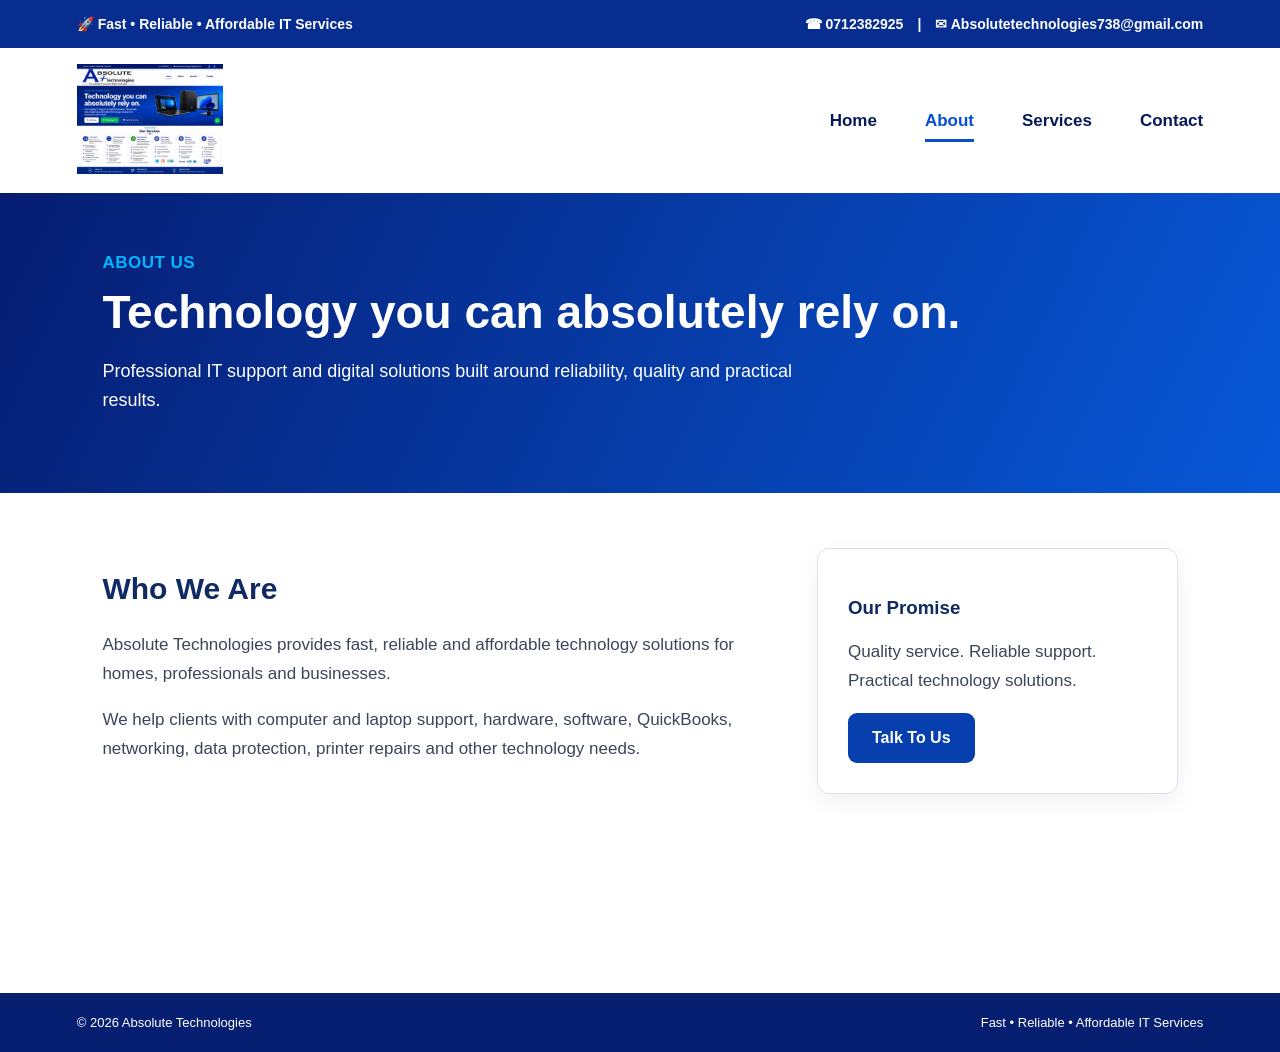
==== about.html @ 763e3a46 "Add files via upload" ====
<!DOCTYPE html>
<html lang="en"><head><meta charset="UTF-8"><meta name="viewport" content="width=device-width, initial-scale=1.0">
<title>About | Absolute Technologies</title><link rel="stylesheet" href="style.css"></head>
<body>
<div class="topbar"><div>🚀 Fast • Reliable • Affordable IT Services</div><div class="top-contact"><a href="tel:0712382925">☎ 0712382925</a><span>|</span><a href="mailto:Absolutetechnologies738@gmail.com">✉ Absolutetechnologies738@gmail.com</a></div></div>
<header class="header"><a class="brand" href="index.html"><img src="reference.png" alt="Absolute Technologies logo"></a><nav><a href="index.html">Home</a><a class="active" href="about.html">About</a><a href="services.html">Services</a><a href="contact.html">Contact</a></nav></header>
<section class="page-hero"><p class="section-kicker">ABOUT US</p><h1>Technology you can absolutely rely on.</h1><p>Professional IT support and digital solutions built around reliability, quality and practical results.</p></section>
<main class="content"><section class="two-col"><div><h2>Who We Are</h2><p>Absolute Technologies provides fast, reliable and affordable technology solutions for homes, professionals and businesses.</p><p>We help clients with computer and laptop support, hardware, software, QuickBooks, networking, data protection, printer repairs and other technology needs.</p></div><div class="info-box"><h3>Our Promise</h3><p>Quality service. Reliable support. Practical technology solutions.</p><a class="btn btn-blue" href="contact.html">Talk To Us</a></div></section></main>
<footer><span>© 2026 Absolute Technologies</span><span>Fast • Reliable • Affordable IT Services</span></footer>
</body></html>
---- style.css ----
*{box-sizing:border-box}html{scroll-behavior:smooth}body{margin:0;font-family:Arial,Helvetica,sans-serif;color:#102a63;background:#fff}.topbar{min-height:48px;background:#082d91;color:#fff;display:flex;align-items:center;justify-content:space-between;padding:0 6%;font-weight:700;font-size:14px}.top-contact{display:flex;align-items:center;gap:14px}.topbar a{color:#fff;text-decoration:none}.header{height:145px;display:flex;align-items:center;justify-content:space-between;padding:0 6%;background:#fff}.brand{display:block;width:390px}.brand img{width:100%;max-height:110px;object-fit:contain;object-position:left center}.header nav{display:flex;gap:48px;align-items:center}.header nav a{color:#071b59;text-decoration:none;font-weight:700;font-size:17px;padding:15px 0;position:relative}.header nav a.active{color:#064ed4}.header nav a.active:after{content:"";position:absolute;height:3px;background:#064ed4;left:0;right:0;bottom:4px}.hero{min-height:390px;padding:55px 6%;background:linear-gradient(115deg,#061d72,#073db9 58%,#0666ed);color:#fff;display:flex;align-items:center;justify-content:space-between;gap:35px;overflow:hidden}.hero-content{max-width:600px}.eyebrow,.section-kicker{font-size:17px;letter-spacing:.5px;font-weight:800;color:#00b8ff;margin:0 0 12px}.hero h1{font-size:52px;line-height:1.03;margin:0 0 20px;letter-spacing:-1.5px}.hero-text{font-size:18px;line-height:1.5;max-width:590px}.buttons{display:flex;gap:14px;flex-wrap:wrap;margin-top:25px}.btn{display:inline-flex;align-items:center;justify-content:center;text-decoration:none;border-radius:9px;padding:14px 22px;font-weight:800;border:2px solid transparent}.btn-light{background:#fff;color:#073b98}.btn-whatsapp{background:#08c968;color:#fff}.btn-outline{border-color:#fff;color:#fff;background:transparent}.btn-blue{background:#073fae;color:#fff}.products{display:flex;gap:12px;align-items:center;min-width:48%;justify-content:flex-end}.product-card{width:31%;min-width:140px;height:245px;border:2px solid rgba(255,255,255,.75);border-radius:13px;background:rgba(255,255,255,.1);display:flex;align-items:center;justify-content:center;overflow:hidden}.product-card img{width:100%;height:100%;object-fit:contain;padding:10px}.services-preview{padding:35px 5% 42px;text-align:center}.services-preview h2{font-size:32px;margin:4px 0}.underline{height:3px;width:62px;background:#1355bd;margin:10px auto 28px}.service-grid{display:grid;grid-template-columns:repeat(6,1fr);gap:16px;text-align:left}.service-card{border:1px solid #dce2ef;border-radius:8px;padding:18px 15px;min-height:285px}.service-card h3{font-size:15px;margin:0 0 8px;color:#0a3b9d}.service-card p{font-size:12px;line-height:1.35;color:#333;min-height:44px}.service-card ul{padding-left:17px;margin:10px 0 0}.service-card li{font-size:12px;line-height:1.55;margin:3px 0}.icon{width:43px;height:43px;border-radius:50%;background:#0c48bd;color:#fff;display:flex;align-items:center;justify-content:center;font-weight:900;margin-bottom:12px}.icon.green{background:#19a943;font-size:11px}.values{background:#06349a;color:#fff;padding:22px 8%;display:grid;grid-template-columns:repeat(3,1fr);gap:30px}.values div{display:flex;flex-direction:column;gap:5px}.values b{font-size:17px}.values span{font-size:12px}.page-hero{padding:60px 8%;background:linear-gradient(115deg,#061d72,#0757d7);color:#fff}.page-hero h1{font-size:46px;margin:5px 0 12px}.page-hero p:not(.section-kicker){font-size:18px;max-width:700px;line-height:1.6}.content{padding:55px 8%;min-height:500px}.two-col,.contact-grid{display:grid;grid-template-columns:1.3fr .7fr;gap:45px}.content h2{font-size:30px}.content p{font-size:17px;line-height:1.7;color:#3b4659}.info-box,.contact-card{border:1px solid #dce2ef;border-radius:12px;padding:30px;box-shadow:0 8px 25px rgba(0,0,0,.06)}.detail-grid{display:grid;grid-template-columns:repeat(3,1fr);gap:22px}.detail-grid article{padding:25px;border:1px solid #dce2ef;border-radius:10px}.detail-grid h2{font-size:22px;color:#073fae;margin-top:0}.center{text-align:center;margin-top:35px}.big{width:100%;margin-top:12px}.contact-card a{color:#0649bd;font-weight:700}footer{padding:22px 6%;background:#071f70;color:#fff;display:flex;justify-content:space-between;font-size:13px}@media(max-width:1000px){.hero{flex-direction:column;text-align:center}.hero-content{max-width:760px}.buttons{justify-content:center}.products{width:100%;justify-content:center}.service-grid{grid-template-columns:repeat(3,1fr)}.header{height:auto;padding:18px 5%;gap:20px}.brand{width:300px}.header nav{gap:20px}.two-col,.contact-grid{grid-template-columns:1fr}}@media(max-width:650px){.topbar{padding:10px 5%;flex-direction:column;gap:6px;text-align:center}.top-contact{flex-wrap:wrap;justify-content:center;font-size:11px}.header{flex-direction:column}.brand{width:270px}.header nav{width:100%;justify-content:space-between;gap:10px}.header nav a{font-size:14px}.hero{padding:42px 5%}.hero h1{font-size:38px}.products{gap:6px}.product-card{height:155px;min-width:0}.service-grid,.detail-grid{grid-template-columns:1fr}.values{grid-template-columns:1fr}.page-hero h1{font-size:35px}footer{flex-direction:column;gap:8px;text-align:center}}
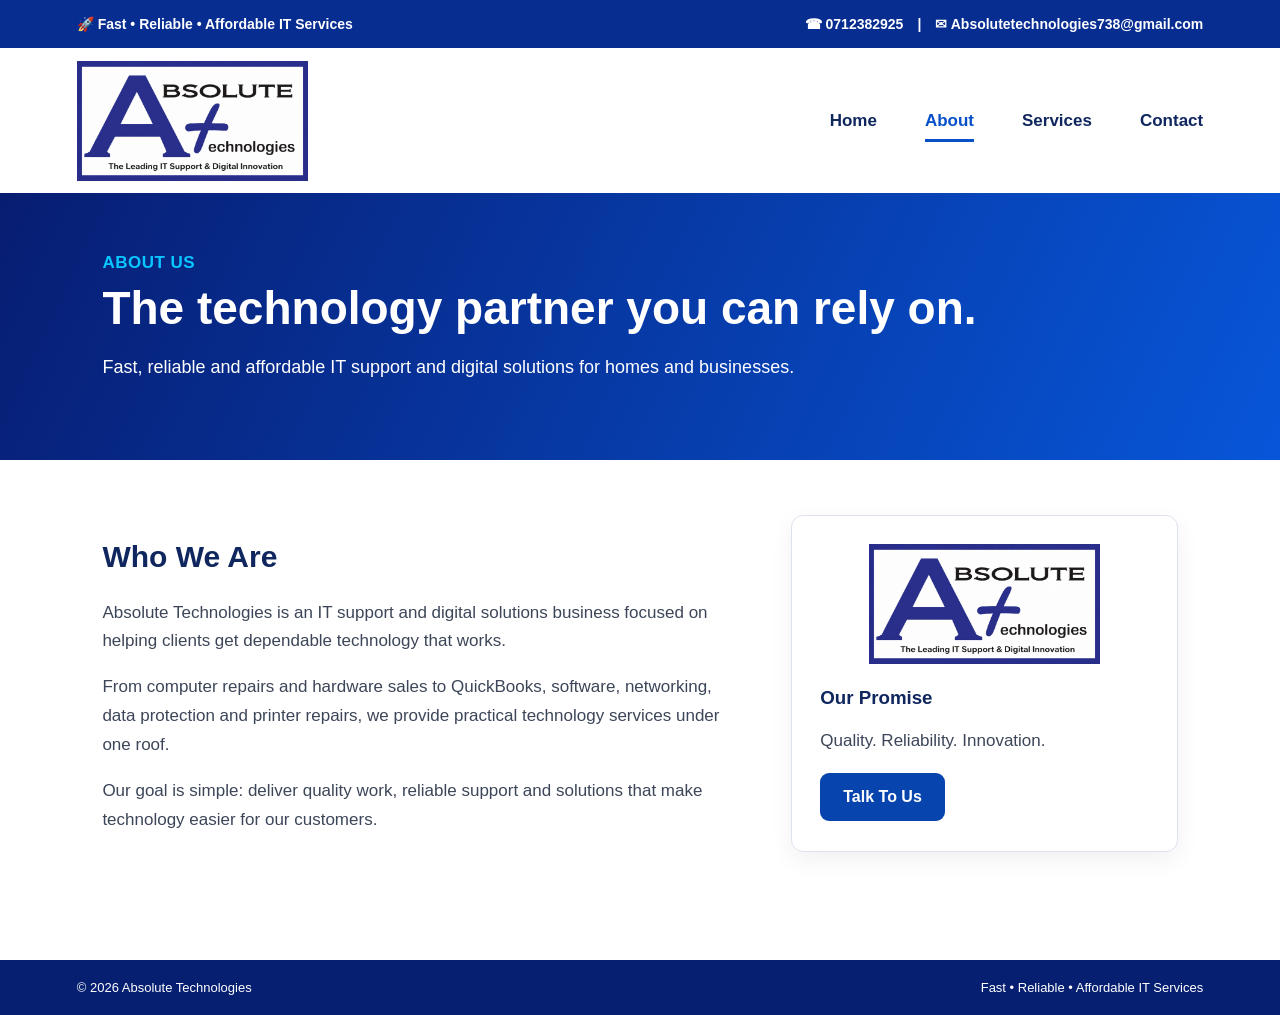
==== commit 23e823d2: "Add files via upload" ====
--- a/about.html
+++ b/about.html
@@ -1,10 +1,10 @@
 <!DOCTYPE html>
-<html lang="en"><head><meta charset="UTF-8"><meta name="viewport" content="width=device-width, initial-scale=1.0">
-<title>About | Absolute Technologies</title><link rel="stylesheet" href="style.css"></head>
+<html lang="en"><head><meta charset="UTF-8"><meta name="viewport" content="width=device-width, initial-scale=1.0"><title>About | Absolute Technologies</title><link rel="stylesheet" href="style.css"></head>
 <body>
-<div class="topbar"><div>🚀 Fast • Reliable • Affordable IT Services</div><div class="top-contact"><a href="tel:0712382925">☎ 0712382925</a><span>|</span><a href="mailto:Absolutetechnologies738@gmail.com">✉ Absolutetechnologies738@gmail.com</a></div></div>
-<header class="header"><a class="brand" href="index.html"><img src="reference.png" alt="Absolute Technologies logo"></a><nav><a href="index.html">Home</a><a class="active" href="about.html">About</a><a href="services.html">Services</a><a href="contact.html">Contact</a></nav></header>
-<section class="page-hero"><p class="section-kicker">ABOUT US</p><h1>Technology you can absolutely rely on.</h1><p>Professional IT support and digital solutions built around reliability, quality and practical results.</p></section>
-<main class="content"><section class="two-col"><div><h2>Who We Are</h2><p>Absolute Technologies provides fast, reliable and affordable technology solutions for homes, professionals and businesses.</p><p>We help clients with computer and laptop support, hardware, software, QuickBooks, networking, data protection, printer repairs and other technology needs.</p></div><div class="info-box"><h3>Our Promise</h3><p>Quality service. Reliable support. Practical technology solutions.</p><a class="btn btn-blue" href="contact.html">Talk To Us</a></div></section></main>
-<footer><span>© 2026 Absolute Technologies</span><span>Fast • Reliable • Affordable IT Services</span></footer>
+<div class="topbar"><div>🚀 Fast • Reliable • Affordable IT Services</div><div class="toplinks"><a href="tel:0712382925">☎ 0712382925</a><span>|</span><a href="mailto:Absolutetechnologies738@gmail.com">✉ Absolutetechnologies738@gmail.com</a></div></div>
+<header class="header"><a href="index.html" class="logo-link"><img src="assets/logo.png" alt="Absolute Technologies"></a><nav><a href="index.html">Home</a><a class="active" href="about.html">About</a><a href="services.html">Services</a><a href="contact.html">Contact</a></nav></header>
+<section class="page-title"><div class="kicker">ABOUT US</div><h1>The technology partner you can rely on.</h1><p>Fast, reliable and affordable IT support and digital solutions for homes and businesses.</p></section>
+<main class="inner">
+<section class="about-grid"><div><h2>Who We Are</h2><p>Absolute Technologies is an IT support and digital solutions business focused on helping clients get dependable technology that works.</p><p>From computer repairs and hardware sales to QuickBooks, software, networking, data protection and printer repairs, we provide practical technology services under one roof.</p><p>Our goal is simple: deliver quality work, reliable support and solutions that make technology easier for our customers.</p></div><div class="promise"><img src="assets/logo.png" alt="Absolute Technologies logo"><h3>Our Promise</h3><p>Quality. Reliability. Innovation.</p><a class="button blue" href="contact.html">Talk To Us</a></div></section>
+</main><footer><span>© 2026 Absolute Technologies</span><span>Fast • Reliable • Affordable IT Services</span></footer>
 </body></html>
--- a/style.css
+++ b/style.css
@@ -1 +1 @@
-*{box-sizing:border-box}html{scroll-behavior:smooth}body{margin:0;font-family:Arial,Helvetica,sans-serif;color:#102a63;background:#fff}.topbar{min-height:48px;background:#082d91;color:#fff;display:flex;align-items:center;justify-content:space-between;padding:0 6%;font-weight:700;font-size:14px}.top-contact{display:flex;align-items:center;gap:14px}.topbar a{color:#fff;text-decoration:none}.header{height:145px;display:flex;align-items:center;justify-content:space-between;padding:0 6%;background:#fff}.brand{display:block;width:390px}.brand img{width:100%;max-height:110px;object-fit:contain;object-position:left center}.header nav{display:flex;gap:48px;align-items:center}.header nav a{color:#071b59;text-decoration:none;font-weight:700;font-size:17px;padding:15px 0;position:relative}.header nav a.active{color:#064ed4}.header nav a.active:after{content:"";position:absolute;height:3px;background:#064ed4;left:0;right:0;bottom:4px}.hero{min-height:390px;padding:55px 6%;background:linear-gradient(115deg,#061d72,#073db9 58%,#0666ed);color:#fff;display:flex;align-items:center;justify-content:space-between;gap:35px;overflow:hidden}.hero-content{max-width:600px}.eyebrow,.section-kicker{font-size:17px;letter-spacing:.5px;font-weight:800;color:#00b8ff;margin:0 0 12px}.hero h1{font-size:52px;line-height:1.03;margin:0 0 20px;letter-spacing:-1.5px}.hero-text{font-size:18px;line-height:1.5;max-width:590px}.buttons{display:flex;gap:14px;flex-wrap:wrap;margin-top:25px}.btn{display:inline-flex;align-items:center;justify-content:center;text-decoration:none;border-radius:9px;padding:14px 22px;font-weight:800;border:2px solid transparent}.btn-light{background:#fff;color:#073b98}.btn-whatsapp{background:#08c968;color:#fff}.btn-outline{border-color:#fff;color:#fff;background:transparent}.btn-blue{background:#073fae;color:#fff}.products{display:flex;gap:12px;align-items:center;min-width:48%;justify-content:flex-end}.product-card{width:31%;min-width:140px;height:245px;border:2px solid rgba(255,255,255,.75);border-radius:13px;background:rgba(255,255,255,.1);display:flex;align-items:center;justify-content:center;overflow:hidden}.product-card img{width:100%;height:100%;object-fit:contain;padding:10px}.services-preview{padding:35px 5% 42px;text-align:center}.services-preview h2{font-size:32px;margin:4px 0}.underline{height:3px;width:62px;background:#1355bd;margin:10px auto 28px}.service-grid{display:grid;grid-template-columns:repeat(6,1fr);gap:16px;text-align:left}.service-card{border:1px solid #dce2ef;border-radius:8px;padding:18px 15px;min-height:285px}.service-card h3{font-size:15px;margin:0 0 8px;color:#0a3b9d}.service-card p{font-size:12px;line-height:1.35;color:#333;min-height:44px}.service-card ul{padding-left:17px;margin:10px 0 0}.service-card li{font-size:12px;line-height:1.55;margin:3px 0}.icon{width:43px;height:43px;border-radius:50%;background:#0c48bd;color:#fff;display:flex;align-items:center;justify-content:center;font-weight:900;margin-bottom:12px}.icon.green{background:#19a943;font-size:11px}.values{background:#06349a;color:#fff;padding:22px 8%;display:grid;grid-template-columns:repeat(3,1fr);gap:30px}.values div{display:flex;flex-direction:column;gap:5px}.values b{font-size:17px}.values span{font-size:12px}.page-hero{padding:60px 8%;background:linear-gradient(115deg,#061d72,#0757d7);color:#fff}.page-hero h1{font-size:46px;margin:5px 0 12px}.page-hero p:not(.section-kicker){font-size:18px;max-width:700px;line-height:1.6}.content{padding:55px 8%;min-height:500px}.two-col,.contact-grid{display:grid;grid-template-columns:1.3fr .7fr;gap:45px}.content h2{font-size:30px}.content p{font-size:17px;line-height:1.7;color:#3b4659}.info-box,.contact-card{border:1px solid #dce2ef;border-radius:12px;padding:30px;box-shadow:0 8px 25px rgba(0,0,0,.06)}.detail-grid{display:grid;grid-template-columns:repeat(3,1fr);gap:22px}.detail-grid article{padding:25px;border:1px solid #dce2ef;border-radius:10px}.detail-grid h2{font-size:22px;color:#073fae;margin-top:0}.center{text-align:center;margin-top:35px}.big{width:100%;margin-top:12px}.contact-card a{color:#0649bd;font-weight:700}footer{padding:22px 6%;background:#071f70;color:#fff;display:flex;justify-content:space-between;font-size:13px}@media(max-width:1000px){.hero{flex-direction:column;text-align:center}.hero-content{max-width:760px}.buttons{justify-content:center}.products{width:100%;justify-content:center}.service-grid{grid-template-columns:repeat(3,1fr)}.header{height:auto;padding:18px 5%;gap:20px}.brand{width:300px}.header nav{gap:20px}.two-col,.contact-grid{grid-template-columns:1fr}}@media(max-width:650px){.topbar{padding:10px 5%;flex-direction:column;gap:6px;text-align:center}.top-contact{flex-wrap:wrap;justify-content:center;font-size:11px}.header{flex-direction:column}.brand{width:270px}.header nav{width:100%;justify-content:space-between;gap:10px}.header nav a{font-size:14px}.hero{padding:42px 5%}.hero h1{font-size:38px}.products{gap:6px}.product-card{height:155px;min-width:0}.service-grid,.detail-grid{grid-template-columns:1fr}.values{grid-template-columns:1fr}.page-hero h1{font-size:35px}footer{flex-direction:column;gap:8px;text-align:center}}+*{box-sizing:border-box}html{scroll-behavior:smooth}body{margin:0;font-family:Arial,Helvetica,sans-serif;color:#10265f;background:#fff}.topbar{min-height:48px;padding:0 6%;background:#082d91;color:#fff;display:flex;align-items:center;justify-content:space-between;font-size:14px;font-weight:700}.toplinks{display:flex;gap:14px;align-items:center}.topbar a{color:#fff;text-decoration:none}.header{height:145px;padding:12px 6%;display:flex;align-items:center;justify-content:space-between;background:#fff}.logo-link{display:block;width:390px;height:120px}.logo-link img{width:100%;height:100%;object-fit:contain;object-position:left center}.header nav{display:flex;gap:48px}.header nav a{color:#10265f;text-decoration:none;font-weight:700;font-size:17px;padding:15px 0;position:relative}.header nav a.active{color:#0750c9}.header nav a.active:after{content:"";position:absolute;left:0;right:0;bottom:4px;height:3px;background:#0750c9}.hero{min-height:405px;padding:48px 6%;display:flex;align-items:center;gap:30px;background:linear-gradient(115deg,#071d72,#0756d9 70%,#0871ef);color:#fff;overflow:hidden}.hero-copy{width:46%;max-width:620px}.eyebrow,.kicker{color:#08c6ff;font-weight:800;letter-spacing:.5px;font-size:17px}.hero h1{font-size:54px;line-height:1.02;margin:10px 0 18px;letter-spacing:-1px}.hero p{font-size:18px;line-height:1.5;margin:0}.actions{display:flex;gap:12px;flex-wrap:wrap;margin-top:25px}.button{display:inline-flex;align-items:center;justify-content:center;padding:13px 21px;border-radius:9px;text-decoration:none;font-weight:800;border:2px solid transparent}.white{background:#fff;color:#083c9e}.green{background:#08c967;color:#fff}.outline{border-color:#fff;color:#fff}.blue{background:#0744ad;color:#fff}.dark{background:#071d70;color:#fff}.hero-image{width:54%;display:flex;justify-content:center}.hero-image img{width:100%;max-width:720px;height:290px;object-fit:contain;filter:drop-shadow(0 12px 18px rgba(0,0,0,.22))}.offer{text-align:center;padding:38px 5% 45px}.offer h2{font-size:34px;margin:5px}.line{width:62px;height:3px;background:#0b4fbd;margin:10px auto 28px}.cards{display:grid;grid-template-columns:repeat(6,1fr);gap:14px;text-align:left}.cards article{border:1px solid #dce2ee;border-radius:9px;padding:17px 14px;min-height:300px}.circle{width:44px;height:44px;border-radius:50%;background:#0b4cb9;color:#fff;display:flex;align-items:center;justify-content:center;font-weight:900;margin-bottom:11px}.green-circle{background:#1b9f42;font-size:11px}.cards h3{font-size:15px;margin:0 0 8px;color:#093c9e}.cards p{font-size:12px;color:#444;line-height:1.4;min-height:45px}.cards ul{padding-left:16px;margin:8px 0 12px}.cards li{font-size:12px;line-height:1.55}.cards a{font-size:12px;color:#0750c9;font-weight:800;text-decoration:none}.values{background:#07379d;color:#fff;padding:22px 8%;display:grid;grid-template-columns:repeat(3,1fr);gap:35px}.values div{display:flex;flex-direction:column;gap:5px}.values strong{font-size:17px}.values span{font-size:12px}footer{padding:20px 6%;background:#061f70;color:#fff;display:flex;justify-content:space-between;font-size:13px}.page-title{padding:60px 8%;background:linear-gradient(115deg,#071d72,#0756d9);color:#fff}.page-title h1{font-size:46px;margin:8px 0 12px}.page-title p{font-size:18px;line-height:1.6;max-width:750px}.inner{padding:55px 8%;min-height:500px}.about-grid,.contact-grid{display:grid;grid-template-columns:1.25fr .75fr;gap:45px}.inner h2{font-size:30px}.inner p{font-size:17px;line-height:1.7;color:#3c4658}.promise,.contact-box{padding:28px;border:1px solid #dce2ee;border-radius:12px;box-shadow:0 8px 25px rgba(0,0,0,.06)}.promise img,.contact-box img{width:100%;max-width:330px;height:120px;object-fit:contain}.real-gallery{display:grid;grid-template-columns:1fr 1fr;gap:25px;margin-bottom:35px}.real-gallery img{width:100%;height:260px;object-fit:contain;border:1px solid #dce2ee;border-radius:10px;padding:10px}.service-details{display:grid;grid-template-columns:repeat(3,1fr);gap:20px}.service-details article{border:1px solid #dce2ee;border-radius:10px;padding:24px;scroll-margin-top:20px}.service-details h2{font-size:22px;color:#0744ad;margin-top:0}.service-details p{font-size:15px}.service-poster{text-align:center;margin:40px auto;max-width:850px}.service-poster img{width:100%;height:auto;border-radius:10px;box-shadow:0 8px 25px rgba(0,0,0,.12)}.center{text-align:center;margin-top:30px}.contact-box a:not(.button){color:#0744ad;font-weight:700}.full{width:100%;margin:8px 0}@media(max-width:1050px){.cards{grid-template-columns:repeat(3,1fr)}.hero{flex-direction:column;text-align:center}.hero-copy,.hero-image{width:100%;max-width:800px}.actions{justify-content:center}.header{height:auto;gap:15px}.logo-link{width:320px}.header nav{gap:25px}}@media(max-width:700px){.topbar{padding:10px 5%;flex-direction:column;gap:6px;text-align:center}.toplinks{flex-wrap:wrap;justify-content:center;font-size:11px}.header{padding:14px 5%;flex-direction:column}.logo-link{width:280px;height:100px}.header nav{width:100%;justify-content:space-between;gap:10px}.header nav a{font-size:14px}.hero{padding:40px 5%}.hero h1{font-size:40px}.hero-image img{height:200px}.cards,.service-details,.about-grid,.contact-grid,.real-gallery{grid-template-columns:1fr}.values{grid-template-columns:1fr}footer{flex-direction:column;gap:8px;text-align:center}.page-title h1{font-size:36px}.inner{padding:40px 5%}}
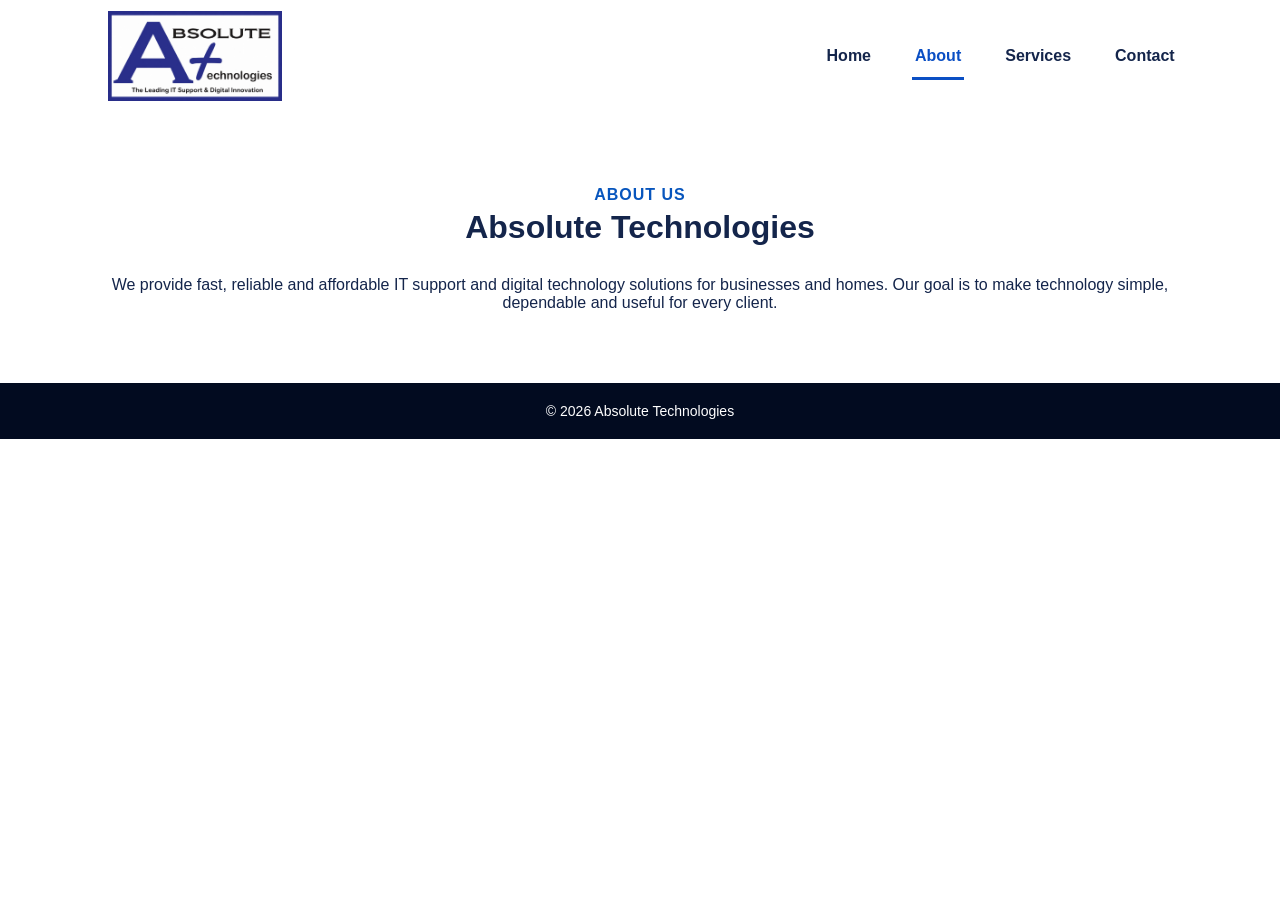
==== commit 49b7fcc8: "Add files via upload" ====
--- a/about.html
+++ b/about.html
@@ -1,10 +1 @@
-<!DOCTYPE html>
-<html lang="en"><head><meta charset="UTF-8"><meta name="viewport" content="width=device-width, initial-scale=1.0"><title>About | Absolute Technologies</title><link rel="stylesheet" href="style.css"></head>
-<body>
-<div class="topbar"><div>🚀 Fast • Reliable • Affordable IT Services</div><div class="toplinks"><a href="tel:0712382925">☎ 0712382925</a><span>|</span><a href="mailto:Absolutetechnologies738@gmail.com">✉ Absolutetechnologies738@gmail.com</a></div></div>
-<header class="header"><a href="index.html" class="logo-link"><img src="assets/logo.png" alt="Absolute Technologies"></a><nav><a href="index.html">Home</a><a class="active" href="about.html">About</a><a href="services.html">Services</a><a href="contact.html">Contact</a></nav></header>
-<section class="page-title"><div class="kicker">ABOUT US</div><h1>The technology partner you can rely on.</h1><p>Fast, reliable and affordable IT support and digital solutions for homes and businesses.</p></section>
-<main class="inner">
-<section class="about-grid"><div><h2>Who We Are</h2><p>Absolute Technologies is an IT support and digital solutions business focused on helping clients get dependable technology that works.</p><p>From computer repairs and hardware sales to QuickBooks, software, networking, data protection and printer repairs, we provide practical technology services under one roof.</p><p>Our goal is simple: deliver quality work, reliable support and solutions that make technology easier for our customers.</p></div><div class="promise"><img src="assets/logo.png" alt="Absolute Technologies logo"><h3>Our Promise</h3><p>Quality. Reliability. Innovation.</p><a class="button blue" href="contact.html">Talk To Us</a></div></section>
-</main><footer><span>© 2026 Absolute Technologies</span><span>Fast • Reliable • Affordable IT Services</span></footer>
-</body></html>+<!DOCTYPE html><html lang="en"><head><meta charset="UTF-8"><meta name="viewport" content="width=device-width,initial-scale=1.0"><title>About | Absolute Technologies</title><link rel="stylesheet" href="style.css"></head><body><header><a href="index.html"><img src="assets/logo.png" class="logo" alt="Absolute Technologies"></a><nav><a href="index.html">Home</a><a class="active" href="about.html">About</a><a href="services.html">Services</a><a href="contact.html">Contact</a></nav></header><section class="services"><p class="label blue">ABOUT US</p><h2>Absolute Technologies</h2><p>We provide fast, reliable and affordable IT support and digital technology solutions for businesses and homes. Our goal is to make technology simple, dependable and useful for every client.</p></section><footer>© 2026 Absolute Technologies</footer></body></html>
--- a/style.css
+++ b/style.css
@@ -1 +1,11 @@
-*{box-sizing:border-box}html{scroll-behavior:smooth}body{margin:0;font-family:Arial,Helvetica,sans-serif;color:#10265f;background:#fff}.topbar{min-height:48px;padding:0 6%;background:#082d91;color:#fff;display:flex;align-items:center;justify-content:space-between;font-size:14px;font-weight:700}.toplinks{display:flex;gap:14px;align-items:center}.topbar a{color:#fff;text-decoration:none}.header{height:145px;padding:12px 6%;display:flex;align-items:center;justify-content:space-between;background:#fff}.logo-link{display:block;width:390px;height:120px}.logo-link img{width:100%;height:100%;object-fit:contain;object-position:left center}.header nav{display:flex;gap:48px}.header nav a{color:#10265f;text-decoration:none;font-weight:700;font-size:17px;padding:15px 0;position:relative}.header nav a.active{color:#0750c9}.header nav a.active:after{content:"";position:absolute;left:0;right:0;bottom:4px;height:3px;background:#0750c9}.hero{min-height:405px;padding:48px 6%;display:flex;align-items:center;gap:30px;background:linear-gradient(115deg,#071d72,#0756d9 70%,#0871ef);color:#fff;overflow:hidden}.hero-copy{width:46%;max-width:620px}.eyebrow,.kicker{color:#08c6ff;font-weight:800;letter-spacing:.5px;font-size:17px}.hero h1{font-size:54px;line-height:1.02;margin:10px 0 18px;letter-spacing:-1px}.hero p{font-size:18px;line-height:1.5;margin:0}.actions{display:flex;gap:12px;flex-wrap:wrap;margin-top:25px}.button{display:inline-flex;align-items:center;justify-content:center;padding:13px 21px;border-radius:9px;text-decoration:none;font-weight:800;border:2px solid transparent}.white{background:#fff;color:#083c9e}.green{background:#08c967;color:#fff}.outline{border-color:#fff;color:#fff}.blue{background:#0744ad;color:#fff}.dark{background:#071d70;color:#fff}.hero-image{width:54%;display:flex;justify-content:center}.hero-image img{width:100%;max-width:720px;height:290px;object-fit:contain;filter:drop-shadow(0 12px 18px rgba(0,0,0,.22))}.offer{text-align:center;padding:38px 5% 45px}.offer h2{font-size:34px;margin:5px}.line{width:62px;height:3px;background:#0b4fbd;margin:10px auto 28px}.cards{display:grid;grid-template-columns:repeat(6,1fr);gap:14px;text-align:left}.cards article{border:1px solid #dce2ee;border-radius:9px;padding:17px 14px;min-height:300px}.circle{width:44px;height:44px;border-radius:50%;background:#0b4cb9;color:#fff;display:flex;align-items:center;justify-content:center;font-weight:900;margin-bottom:11px}.green-circle{background:#1b9f42;font-size:11px}.cards h3{font-size:15px;margin:0 0 8px;color:#093c9e}.cards p{font-size:12px;color:#444;line-height:1.4;min-height:45px}.cards ul{padding-left:16px;margin:8px 0 12px}.cards li{font-size:12px;line-height:1.55}.cards a{font-size:12px;color:#0750c9;font-weight:800;text-decoration:none}.values{background:#07379d;color:#fff;padding:22px 8%;display:grid;grid-template-columns:repeat(3,1fr);gap:35px}.values div{display:flex;flex-direction:column;gap:5px}.values strong{font-size:17px}.values span{font-size:12px}footer{padding:20px 6%;background:#061f70;color:#fff;display:flex;justify-content:space-between;font-size:13px}.page-title{padding:60px 8%;background:linear-gradient(115deg,#071d72,#0756d9);color:#fff}.page-title h1{font-size:46px;margin:8px 0 12px}.page-title p{font-size:18px;line-height:1.6;max-width:750px}.inner{padding:55px 8%;min-height:500px}.about-grid,.contact-grid{display:grid;grid-template-columns:1.25fr .75fr;gap:45px}.inner h2{font-size:30px}.inner p{font-size:17px;line-height:1.7;color:#3c4658}.promise,.contact-box{padding:28px;border:1px solid #dce2ee;border-radius:12px;box-shadow:0 8px 25px rgba(0,0,0,.06)}.promise img,.contact-box img{width:100%;max-width:330px;height:120px;object-fit:contain}.real-gallery{display:grid;grid-template-columns:1fr 1fr;gap:25px;margin-bottom:35px}.real-gallery img{width:100%;height:260px;object-fit:contain;border:1px solid #dce2ee;border-radius:10px;padding:10px}.service-details{display:grid;grid-template-columns:repeat(3,1fr);gap:20px}.service-details article{border:1px solid #dce2ee;border-radius:10px;padding:24px;scroll-margin-top:20px}.service-details h2{font-size:22px;color:#0744ad;margin-top:0}.service-details p{font-size:15px}.service-poster{text-align:center;margin:40px auto;max-width:850px}.service-poster img{width:100%;height:auto;border-radius:10px;box-shadow:0 8px 25px rgba(0,0,0,.12)}.center{text-align:center;margin-top:30px}.contact-box a:not(.button){color:#0744ad;font-weight:700}.full{width:100%;margin:8px 0}@media(max-width:1050px){.cards{grid-template-columns:repeat(3,1fr)}.hero{flex-direction:column;text-align:center}.hero-copy,.hero-image{width:100%;max-width:800px}.actions{justify-content:center}.header{height:auto;gap:15px}.logo-link{width:320px}.header nav{gap:25px}}@media(max-width:700px){.topbar{padding:10px 5%;flex-direction:column;gap:6px;text-align:center}.toplinks{flex-wrap:wrap;justify-content:center;font-size:11px}.header{padding:14px 5%;flex-direction:column}.logo-link{width:280px;height:100px}.header nav{width:100%;justify-content:space-between;gap:10px}.header nav a{font-size:14px}.hero{padding:40px 5%}.hero h1{font-size:40px}.hero-image img{height:200px}.cards,.service-details,.about-grid,.contact-grid,.real-gallery{grid-template-columns:1fr}.values{grid-template-columns:1fr}footer{flex-direction:column;gap:8px;text-align:center}.page-title h1{font-size:36px}.inner{padding:40px 5%}}+*{box-sizing:border-box}body{margin:0;font-family:Arial,sans-serif;color:#14254b}a{text-decoration:none;color:inherit}
+.topbar{background:#08257e;color:#fff;padding:11px 5%;display:flex;justify-content:space-between;font-size:14px;font-weight:bold}.topbar a{color:#fff}
+header{height:115px;background:#fff;display:flex;align-items:center;justify-content:space-between;padding:12px 8%;box-shadow:0 1px 5px #ddd}.logo{width:185px;height:90px;object-fit:contain}
+nav{display:flex;gap:38px;font-weight:bold}nav a{padding:12px 3px}nav a:hover,nav .active{color:#0b4fc4;border-bottom:3px solid #0b4fc4}
+.hero{min-height:440px;background:linear-gradient(120deg,#0638a8,#0874ee);color:#fff;display:flex;align-items:center;justify-content:space-between;padding:55px 7%;gap:35px}.hero-text{max-width:530px}.label{font-weight:800;letter-spacing:1px;color:#20d6ff}.hero h1{font-size:48px;line-height:1.05;margin:12px 0 20px}.hero-text>p:not(.label){font-size:17px;line-height:1.6;max-width:500px}.buttons{display:flex;gap:10px;flex-wrap:wrap;margin-top:25px}.btn{padding:13px 19px;border-radius:8px;font-weight:bold;display:inline-block}.white{background:#fff;color:#17458f}.green{background:#16d56b;color:#fff}.outline{border:2px solid #fff;color:#fff}
+.products{display:flex;gap:12px;align-items:center;justify-content:center;flex:1;max-width:520px}.products div{width:31%;height:230px;border:2px solid rgba(255,255,255,.85);border-radius:12px;background:rgba(255,255,255,.08);display:flex;align-items:center;justify-content:center}.products img{width:100%;height:100%;object-fit:contain;padding:12px}
+.services{text-align:center;padding:55px 7%;background:#fff}.blue{color:#0755bd;margin-bottom:5px}.services h2{font-size:32px;margin:5px 0 30px}.cards{display:grid;grid-template-columns:repeat(3,1fr);gap:18px;max-width:1100px;margin:auto}.cards a{padding:24px;text-align:left;border-radius:12px;background:#f7f9fd;box-shadow:0 3px 12px #dce2ee;border-top:4px solid #0b55bd}.cards b{display:block;color:#0b4095;margin-bottom:10px}.cards span{display:block;line-height:1.5;color:#555}
+.values{background:#06205d;color:#fff;display:flex;justify-content:center;gap:80px;padding:28px 7%;text-align:center}.values div{display:flex;flex-direction:column;gap:6px}.values small{color:#d5e2ff}
+footer{background:#020b20;color:#fff;text-align:center;padding:20px;font-size:14px}
+@media(max-width:850px){.topbar{flex-direction:column;gap:6px;text-align:center}header{height:auto;flex-direction:column;gap:12px}nav{gap:20px;flex-wrap:wrap;justify-content:center}.hero{flex-direction:column;text-align:center;padding:45px 5%}.hero h1{font-size:38px}.hero-text>p:not(.label){margin:auto}.buttons{justify-content:center}.products{width:100%}.products div{height:180px}.cards{grid-template-columns:1fr 1fr}.values{gap:30px}}
+@media(max-width:560px){.logo{width:160px;height:75px}nav{gap:14px;font-size:14px}.products{gap:6px}.products div{height:130px}.products img{padding:5px}.cards{grid-template-columns:1fr}.values{flex-direction:column;gap:20px}.hero h1{font-size:34px}}
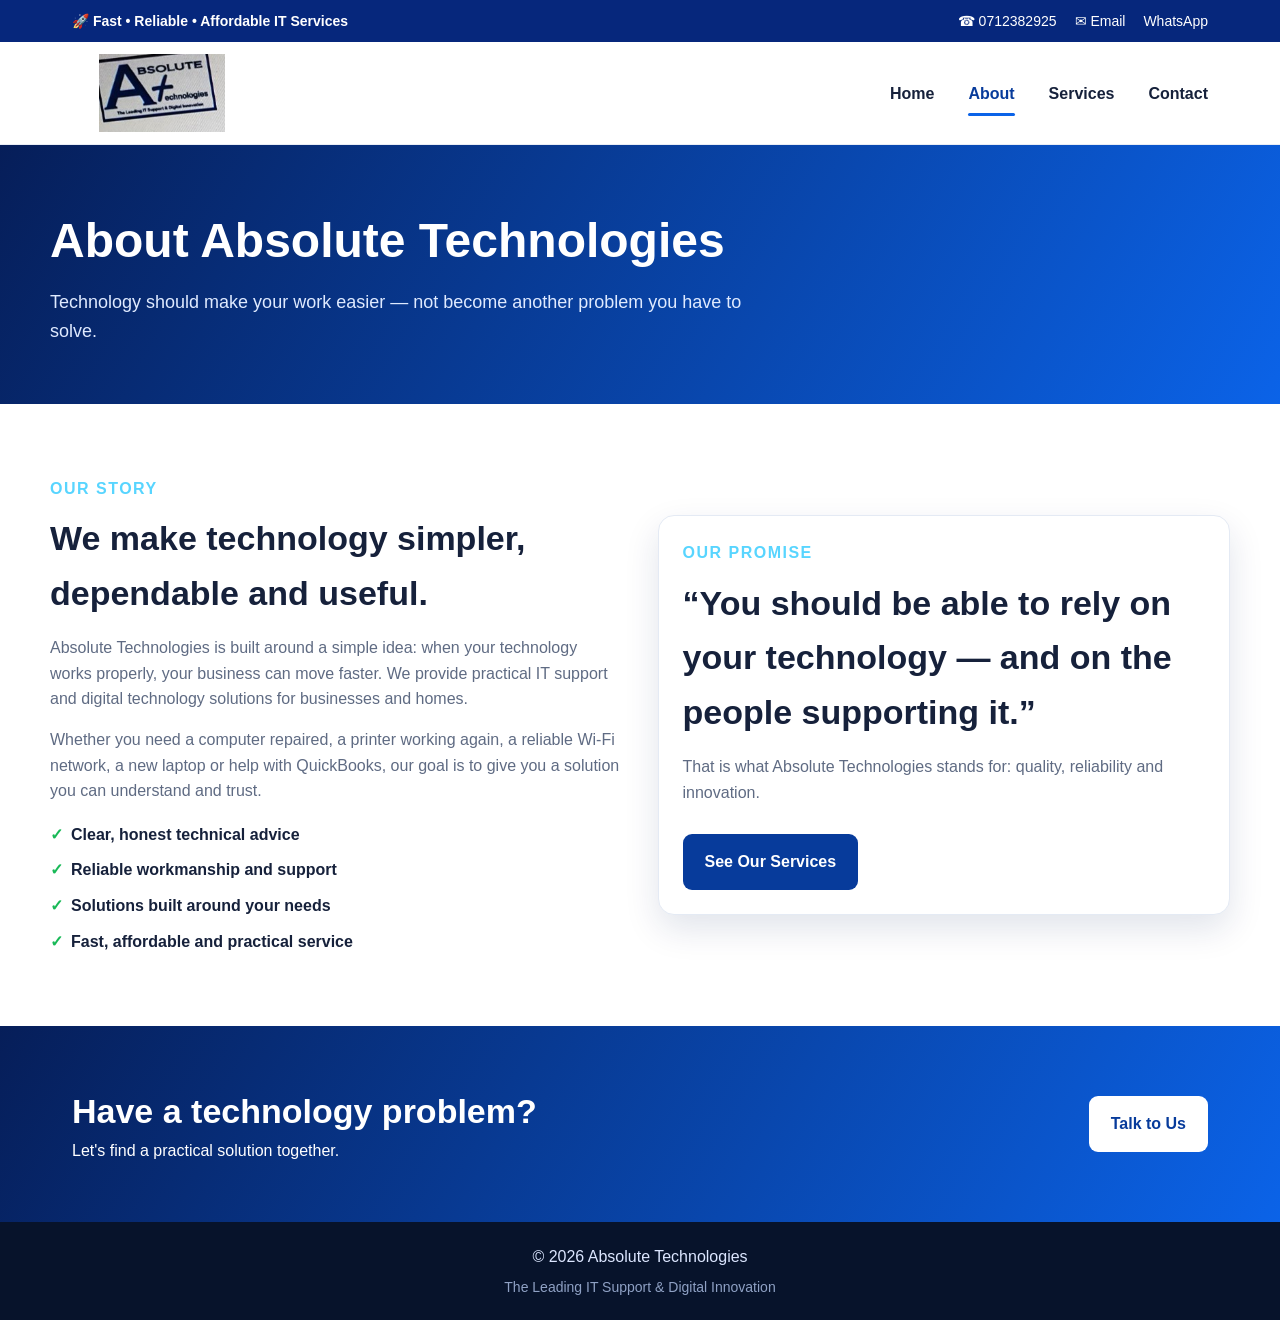
==== commit 98242df5: "Add files via upload" ====
--- a/about.html
+++ b/about.html
@@ -1 +1,16 @@
-<!DOCTYPE html><html lang="en"><head><meta charset="UTF-8"><meta name="viewport" content="width=device-width,initial-scale=1.0"><title>About | Absolute Technologies</title><link rel="stylesheet" href="style.css"></head><body><header><a href="index.html"><img src="assets/logo.png" class="logo" alt="Absolute Technologies"></a><nav><a href="index.html">Home</a><a class="active" href="about.html">About</a><a href="services.html">Services</a><a href="contact.html">Contact</a></nav></header><section class="services"><p class="label blue">ABOUT US</p><h2>Absolute Technologies</h2><p>We provide fast, reliable and affordable IT support and digital technology solutions for businesses and homes. Our goal is to make technology simple, dependable and useful for every client.</p></section><footer>© 2026 Absolute Technologies</footer></body></html>+<!doctype html>
+<html lang="en"><head><meta charset="utf-8"><meta name="viewport" content="width=device-width,initial-scale=1"><title>About | Absolute Technologies</title><link rel="stylesheet" href="style.css"></head>
+<body>
+<div class="topbar"><div class="wrap"><strong>🚀 Fast • Reliable • Affordable IT Services</strong><div class="toplinks"><a href="tel:0712382925">☎ 0712382925</a><a href="mailto:Absolutetechnologies738@gmail.com">✉ Email</a><a href="https://wa.me/254712382925" target="_blank">WhatsApp</a></div></div></div>
+<header class="header"><div class="wrap"><a href="index.html"><img class="logo" src="assets/logo.jpg" alt="Absolute Technologies logo"></a><button class="menu" onclick="document.querySelector('nav').classList.toggle('show')">☰</button><nav><a href="index.html">Home</a><a class="active" href="about.html">About</a><a href="services.html">Services</a><a href="contact.html">Contact</a></nav></div></header>
+<section class="page-hero"><div class="container"><h1>About Absolute Technologies</h1><p>Technology should make your work easier — not become another problem you have to solve.</p></div></section>
+<section class="section"><div class="container about-box">
+<div><div class="kicker">OUR STORY</div><h2>We make technology simpler, dependable and useful.</h2>
+<p>Absolute Technologies is built around a simple idea: when your technology works properly, your business can move faster. We provide practical IT support and digital technology solutions for businesses and homes.</p>
+<p>Whether you need a computer repaired, a printer working again, a reliable Wi-Fi network, a new laptop or help with QuickBooks, our goal is to give you a solution you can understand and trust.</p>
+<div class="checks"><div class="check"><span>✓</span>Clear, honest technical advice</div><div class="check"><span>✓</span>Reliable workmanship and support</div><div class="check"><span>✓</span>Solutions built around your needs</div><div class="check"><span>✓</span>Fast, affordable and practical service</div></div></div>
+<div class="card"><div class="kicker">OUR PROMISE</div><h2>“You should be able to rely on your technology — and on the people supporting it.”</h2><p>That is what Absolute Technologies stands for: quality, reliability and innovation.</p><a class="btn btn-light" style="background:#073b9b;color:#fff;margin-top:14px" href="services.html">See Our Services</a></div>
+</div></section>
+<section class="cta"><div class="container"><div><h2>Have a technology problem?</h2><p>Let's find a practical solution together.</p></div><a class="btn btn-light" href="contact.html">Talk to Us</a></div></section>
+<footer>© 2026 Absolute Technologies<div class="small">The Leading IT Support & Digital Innovation</div></footer>
+</body></html>
--- a/style.css
+++ b/style.css
@@ -1,11 +1,95 @@
-*{box-sizing:border-box}body{margin:0;font-family:Arial,sans-serif;color:#14254b}a{text-decoration:none;color:inherit}
-.topbar{background:#08257e;color:#fff;padding:11px 5%;display:flex;justify-content:space-between;font-size:14px;font-weight:bold}.topbar a{color:#fff}
-header{height:115px;background:#fff;display:flex;align-items:center;justify-content:space-between;padding:12px 8%;box-shadow:0 1px 5px #ddd}.logo{width:185px;height:90px;object-fit:contain}
-nav{display:flex;gap:38px;font-weight:bold}nav a{padding:12px 3px}nav a:hover,nav .active{color:#0b4fc4;border-bottom:3px solid #0b4fc4}
-.hero{min-height:440px;background:linear-gradient(120deg,#0638a8,#0874ee);color:#fff;display:flex;align-items:center;justify-content:space-between;padding:55px 7%;gap:35px}.hero-text{max-width:530px}.label{font-weight:800;letter-spacing:1px;color:#20d6ff}.hero h1{font-size:48px;line-height:1.05;margin:12px 0 20px}.hero-text>p:not(.label){font-size:17px;line-height:1.6;max-width:500px}.buttons{display:flex;gap:10px;flex-wrap:wrap;margin-top:25px}.btn{padding:13px 19px;border-radius:8px;font-weight:bold;display:inline-block}.white{background:#fff;color:#17458f}.green{background:#16d56b;color:#fff}.outline{border:2px solid #fff;color:#fff}
-.products{display:flex;gap:12px;align-items:center;justify-content:center;flex:1;max-width:520px}.products div{width:31%;height:230px;border:2px solid rgba(255,255,255,.85);border-radius:12px;background:rgba(255,255,255,.08);display:flex;align-items:center;justify-content:center}.products img{width:100%;height:100%;object-fit:contain;padding:12px}
-.services{text-align:center;padding:55px 7%;background:#fff}.blue{color:#0755bd;margin-bottom:5px}.services h2{font-size:32px;margin:5px 0 30px}.cards{display:grid;grid-template-columns:repeat(3,1fr);gap:18px;max-width:1100px;margin:auto}.cards a{padding:24px;text-align:left;border-radius:12px;background:#f7f9fd;box-shadow:0 3px 12px #dce2ee;border-top:4px solid #0b55bd}.cards b{display:block;color:#0b4095;margin-bottom:10px}.cards span{display:block;line-height:1.5;color:#555}
-.values{background:#06205d;color:#fff;display:flex;justify-content:center;gap:80px;padding:28px 7%;text-align:center}.values div{display:flex;flex-direction:column;gap:6px}.values small{color:#d5e2ff}
-footer{background:#020b20;color:#fff;text-align:center;padding:20px;font-size:14px}
-@media(max-width:850px){.topbar{flex-direction:column;gap:6px;text-align:center}header{height:auto;flex-direction:column;gap:12px}nav{gap:20px;flex-wrap:wrap;justify-content:center}.hero{flex-direction:column;text-align:center;padding:45px 5%}.hero h1{font-size:38px}.hero-text>p:not(.label){margin:auto}.buttons{justify-content:center}.products{width:100%}.products div{height:180px}.cards{grid-template-columns:1fr 1fr}.values{gap:30px}}
-@media(max-width:560px){.logo{width:160px;height:75px}nav{gap:14px;font-size:14px}.products{gap:6px}.products div{height:130px}.products img{padding:5px}.cards{grid-template-columns:1fr}.values{flex-direction:column;gap:20px}.hero h1{font-size:34px}}
+
+:root{
+  --blue:#073b9b;
+  --blue2:#0b63e8;
+  --dark:#08152f;
+  --light:#f5f8ff;
+  --text:#16213b;
+  --muted:#5f6b83;
+  --white:#fff;
+  --green:#18b957;
+  --shadow:0 14px 35px rgba(5,35,90,.12);
+}
+*{box-sizing:border-box;margin:0;padding:0}
+html{scroll-behavior:smooth}
+body{font-family:Arial,Helvetica,sans-serif;color:var(--text);background:#fff;line-height:1.6}
+a{text-decoration:none;color:inherit}
+img{max-width:100%;display:block}
+.topbar{background:#06277c;color:#fff;font-size:14px}
+.topbar .wrap{max-width:1180px;margin:auto;padding:10px 22px;display:flex;justify-content:space-between;gap:18px;align-items:center}
+.toplinks{display:flex;gap:18px;flex-wrap:wrap}
+.header{background:#fff;border-bottom:1px solid #e9edf5;position:sticky;top:0;z-index:20}
+.header .wrap{max-width:1180px;margin:auto;min-height:100px;padding:12px 22px;display:flex;align-items:center;justify-content:space-between;gap:30px}
+.logo{width:180px;height:78px;object-fit:contain;object-position:center;background:#fff}
+nav{display:flex;align-items:center;gap:34px;font-weight:700}
+nav a{padding:10px 0;position:relative}
+nav a.active,nav a:hover{color:var(--blue)}
+nav a.active:after{content:"";position:absolute;height:3px;background:var(--blue2);left:0;right:0;bottom:0;border-radius:4px}
+.menu{display:none;border:0;background:none;font-size:28px;color:var(--dark)}
+.hero{background:linear-gradient(120deg,#06328e,#0d6ce8);color:#fff}
+.hero .wrap{max-width:1180px;margin:auto;padding:72px 22px;display:grid;grid-template-columns:1.05fr .95fr;gap:45px;align-items:center}
+.kicker{font-weight:800;letter-spacing:1.5px;color:#58d5ff;text-transform:uppercase;margin-bottom:10px}
+.hero h1{font-size:clamp(42px,5vw,68px);line-height:1.03;max-width:650px;margin-bottom:20px}
+.hero p{font-size:19px;max-width:610px;color:#eaf2ff;margin-bottom:28px}
+.actions{display:flex;gap:12px;flex-wrap:wrap}
+.btn{display:inline-flex;align-items:center;justify-content:center;padding:13px 20px;border-radius:9px;font-weight:800;border:2px solid transparent}
+.btn-light{background:#fff;color:#073b9b}
+.btn-green{background:var(--green);color:#fff}
+.btn-outline{border-color:#fff;color:#fff}
+.product-grid{display:grid;grid-template-columns:repeat(3,1fr);gap:15px}
+.product{background:#fff;border-radius:15px;overflow:hidden;box-shadow:0 12px 30px rgba(0,0,0,.18);min-height:170px}
+.product img{width:100%;height:130px;object-fit:contain;background:#fff;padding:8px}
+.product h3{font-size:14px;padding:8px 10px 11px;color:#092e7e}
+.section{padding:72px 22px}
+.section.alt{background:var(--light)}
+.container{max-width:1180px;margin:auto}
+.center{text-align:center}
+.section-title{font-size:38px;margin-bottom:10px;color:var(--dark)}
+.section-lead{max-width:760px;margin:0 auto 38px;color:var(--muted);font-size:18px}
+.service-grid{display:grid;grid-template-columns:repeat(3,1fr);gap:20px}
+.card{background:#fff;border:1px solid #e4eaf4;border-radius:16px;padding:24px;box-shadow:var(--shadow)}
+.card h3{margin:10px 0 7px;color:var(--blue)}
+.card p{color:var(--muted)}
+.icon{width:48px;height:48px;border-radius:12px;background:#e9f1ff;display:grid;place-items:center;font-size:24px}
+.cta{background:linear-gradient(120deg,#061e59,#0b63e8);color:#fff}
+.cta .container{padding:58px 22px;display:flex;align-items:center;justify-content:space-between;gap:30px}
+.cta h2{font-size:34px}
+.page-hero{background:linear-gradient(120deg,#061e59,#0b63e8);color:#fff;padding:58px 22px}
+.page-hero .container{max-width:1180px}
+.page-hero h1{font-size:48px;margin-bottom:8px}
+.page-hero p{font-size:18px;color:#dfeaff;max-width:720px}
+.about-box{display:grid;grid-template-columns:1fr 1fr;gap:35px;align-items:center}
+.about-box h2{font-size:34px;margin-bottom:15px}
+.about-box p{color:var(--muted);margin-bottom:15px}
+.checks{display:grid;gap:10px;margin-top:18px}
+.check{font-weight:700}
+.check span{color:var(--green);margin-right:8px}
+.service-list{margin-top:14px;padding-left:20px;color:var(--muted)}
+.contact-grid{display:grid;grid-template-columns:1fr 1fr;gap:25px}
+.contact-card{padding:28px;border:1px solid #e3e9f4;border-radius:18px;box-shadow:var(--shadow)}
+.contact-card h3{margin-bottom:8px;color:var(--blue)}
+.contact-card p{color:var(--muted);margin-bottom:14px}
+.contact-actions{display:flex;gap:10px;flex-wrap:wrap}
+footer{background:#07132b;color:#dce6ff;text-align:center;padding:22px}
+.small{font-size:14px;color:#8fa1c4;margin-top:6px}
+@media(max-width:850px){
+  .topbar .wrap{justify-content:center}
+  .header .wrap{min-height:82px}
+  nav{display:none;position:absolute;top:82px;left:0;right:0;background:#fff;padding:15px 22px;flex-direction:column;gap:0;box-shadow:0 12px 25px rgba(0,0,0,.12)}
+  nav.show{display:flex}
+  nav a{width:100%;text-align:center}
+  .menu{display:block}
+  .hero .wrap,.about-box,.contact-grid{grid-template-columns:1fr}
+  .hero .wrap{padding:52px 22px}
+  .service-grid{grid-template-columns:1fr 1fr}
+  .cta .container{flex-direction:column;align-items:flex-start}
+}
+@media(max-width:560px){
+  .logo{width:150px;height:66px}
+  .hero h1{font-size:42px}
+  .hero p{font-size:17px}
+  .product-grid{grid-template-columns:repeat(2,1fr)}
+  .product img{height:105px}
+  .service-grid{grid-template-columns:1fr}
+  .page-hero h1{font-size:38px}
+}
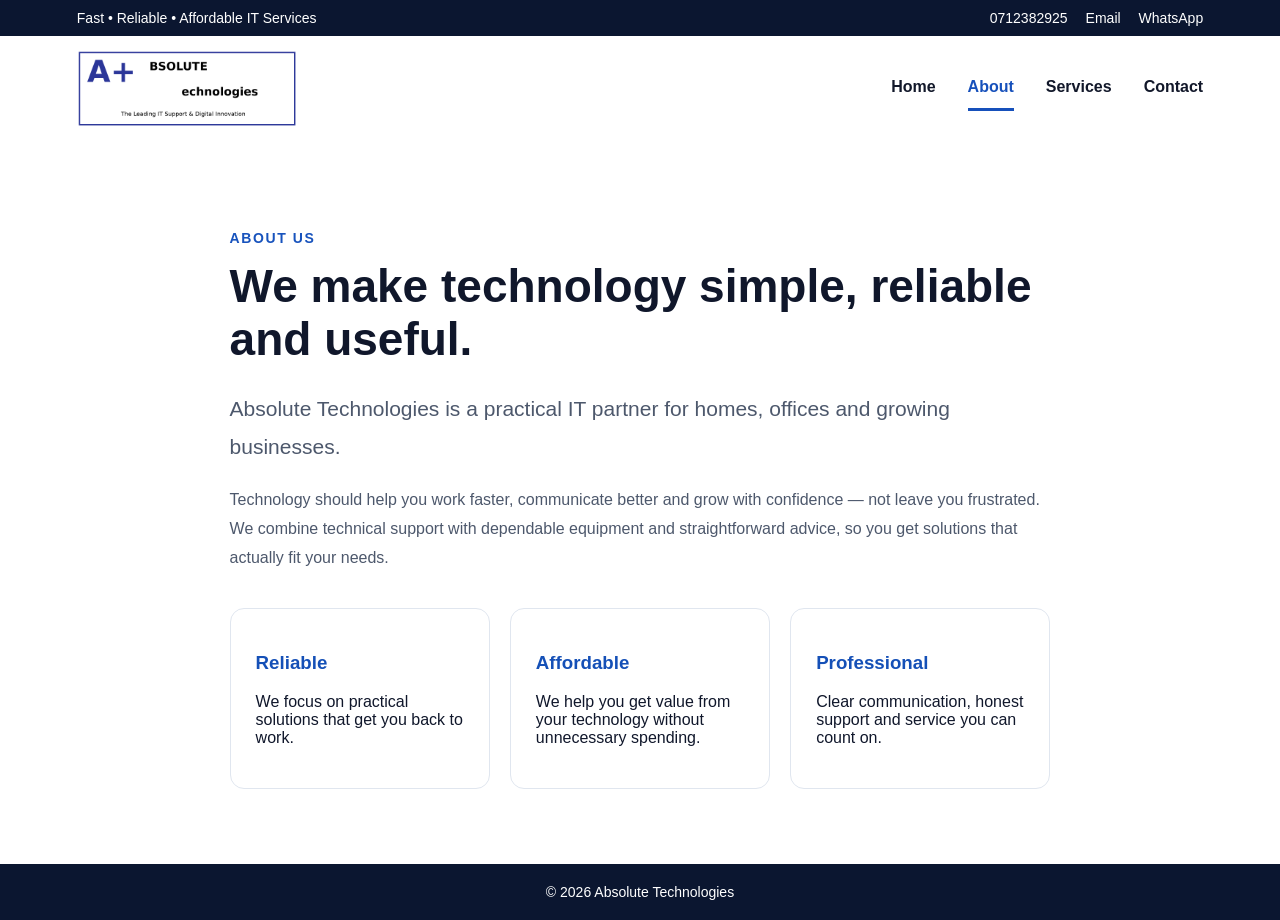
==== commit ff295aff: "Add files via upload" ====
--- a/about.html
+++ b/about.html
@@ -1,16 +1,28 @@
-<!doctype html>
-<html lang="en"><head><meta charset="utf-8"><meta name="viewport" content="width=device-width,initial-scale=1"><title>About | Absolute Technologies</title><link rel="stylesheet" href="style.css"></head>
+<!DOCTYPE html>
+<html lang="en">
+<head>
+<meta charset="UTF-8">
+<meta name="viewport" content="width=device-width, initial-scale=1.0">
+<title>About | Absolute Technologies</title>
+<link rel="stylesheet" href="style.css">
+</head>
 <body>
-<div class="topbar"><div class="wrap"><strong>🚀 Fast • Reliable • Affordable IT Services</strong><div class="toplinks"><a href="tel:0712382925">☎ 0712382925</a><a href="mailto:Absolutetechnologies738@gmail.com">✉ Email</a><a href="https://wa.me/254712382925" target="_blank">WhatsApp</a></div></div></div>
-<header class="header"><div class="wrap"><a href="index.html"><img class="logo" src="assets/logo.jpg" alt="Absolute Technologies logo"></a><button class="menu" onclick="document.querySelector('nav').classList.toggle('show')">☰</button><nav><a href="index.html">Home</a><a class="active" href="about.html">About</a><a href="services.html">Services</a><a href="contact.html">Contact</a></nav></div></header>
-<section class="page-hero"><div class="container"><h1>About Absolute Technologies</h1><p>Technology should make your work easier — not become another problem you have to solve.</p></div></section>
-<section class="section"><div class="container about-box">
-<div><div class="kicker">OUR STORY</div><h2>We make technology simpler, dependable and useful.</h2>
-<p>Absolute Technologies is built around a simple idea: when your technology works properly, your business can move faster. We provide practical IT support and digital technology solutions for businesses and homes.</p>
-<p>Whether you need a computer repaired, a printer working again, a reliable Wi-Fi network, a new laptop or help with QuickBooks, our goal is to give you a solution you can understand and trust.</p>
-<div class="checks"><div class="check"><span>✓</span>Clear, honest technical advice</div><div class="check"><span>✓</span>Reliable workmanship and support</div><div class="check"><span>✓</span>Solutions built around your needs</div><div class="check"><span>✓</span>Fast, affordable and practical service</div></div></div>
-<div class="card"><div class="kicker">OUR PROMISE</div><h2>“You should be able to rely on your technology — and on the people supporting it.”</h2><p>That is what Absolute Technologies stands for: quality, reliability and innovation.</p><a class="btn btn-light" style="background:#073b9b;color:#fff;margin-top:14px" href="services.html">See Our Services</a></div>
-</div></section>
-<section class="cta"><div class="container"><div><h2>Have a technology problem?</h2><p>Let's find a practical solution together.</p></div><a class="btn btn-light" href="contact.html">Talk to Us</a></div></section>
-<footer>© 2026 Absolute Technologies<div class="small">The Leading IT Support & Digital Innovation</div></footer>
-</body></html>+<header>
+  <div class="topbar"><span>Fast • Reliable • Affordable IT Services</span><div><a href="tel:0712382925">0712382925</a><a href="mailto:Absolutetechnologies738@gmail.com">Email</a><a href="https://wa.me/254712382925" target="_blank">WhatsApp</a></div></div>
+  <div class="nav"><a href="index.html"><img src="assets/logo.png" alt="Absolute Technologies"></a><nav><a href="index.html">Home</a><a class="active" href="about.html">About</a><a href="services.html">Services</a><a href="contact.html">Contact</a></nav></div>
+</header>
+
+<main class="page">
+  <p class="eyebrow">ABOUT US</p>
+  <h1>We make technology simple, reliable and useful.</h1>
+  <p class="large">Absolute Technologies is a practical IT partner for homes, offices and growing businesses.</p>
+  <p>Technology should help you work faster, communicate better and grow with confidence — not leave you frustrated. We combine technical support with dependable equipment and straightforward advice, so you get solutions that actually fit your needs.</p>
+  <div class="values">
+    <div><h3>Reliable</h3><p>We focus on practical solutions that get you back to work.</p></div>
+    <div><h3>Affordable</h3><p>We help you get value from your technology without unnecessary spending.</p></div>
+    <div><h3>Professional</h3><p>Clear communication, honest support and service you can count on.</p></div>
+  </div>
+</main>
+<footer>© 2026 Absolute Technologies</footer>
+</body>
+</html>
--- a/style.css
+++ b/style.css
@@ -1,95 +1,55 @@
-
-:root{
-  --blue:#073b9b;
-  --blue2:#0b63e8;
-  --dark:#08152f;
-  --light:#f5f8ff;
-  --text:#16213b;
-  --muted:#5f6b83;
-  --white:#fff;
-  --green:#18b957;
-  --shadow:0 14px 35px rgba(5,35,90,.12);
+*{box-sizing:border-box}
+body{margin:0;font-family:Arial,Helvetica,sans-serif;color:#10172b;background:#fff}
+a{text-decoration:none}
+.topbar{background:#0b1630;color:#fff;padding:10px 6%;display:flex;justify-content:space-between;font-size:14px}
+.topbar a{color:#fff;margin-left:18px}
+.nav{min-height:105px;padding:12px 6%;display:flex;align-items:center;justify-content:space-between;background:#fff}
+.nav img{width:220px;max-width:42vw;display:block}
+.nav nav{display:flex;gap:32px;font-weight:700}
+.nav nav a{color:#12182a;padding:12px 0;border-bottom:3px solid transparent}
+.nav nav a.active{color:#1650bb;border-color:#1650bb}
+.hero{min-height:470px;padding:80px 8%;display:flex;align-items:center;background:linear-gradient(120deg,#071a42,#165ed6);color:#fff}
+.hero-text{max-width:760px}
+.eyebrow{font-size:14px;font-weight:800;letter-spacing:1.6px;color:#1853bd}
+.hero .eyebrow{color:#dce8ff}
+.hero h1{font-size:52px;line-height:1.08;margin:14px 0}
+.hero p:not(.eyebrow){font-size:18px;line-height:1.7;max-width:650px}
+.button{display:inline-block;background:#fff;color:#1048ae;padding:14px 22px;border-radius:8px;font-weight:800;margin:12px 8px 0 0}
+.button.light{background:transparent;color:#fff;border:2px solid #fff}
+.products{padding:70px 7%;text-align:center}
+.products h2{font-size:35px;margin:8px 0}
+.intro{color:#657086}
+.cards{display:grid;grid-template-columns:repeat(3,1fr);gap:24px;margin-top:35px}
+.cards article{border:1px solid #e0e6ef;border-radius:16px;overflow:hidden;text-align:left;background:#fff;box-shadow:0 8px 24px #0000000d}
+.cards img{width:100%;height:240px;object-fit:cover;display:block}
+.cards h3,.cards p{margin-left:20px;margin-right:20px}
+.cards h3{margin-top:18px}
+.cards p{color:#657086;line-height:1.55;margin-bottom:22px}
+.cta{padding:65px 7%;background:#edf4ff;text-align:center}
+.cta h2{font-size:34px;margin:0 0 10px}
+.page{max-width:1000px;margin:auto;padding:75px 7%;min-height:600px}
+.page h1{font-size:46px;line-height:1.15;margin:8px 0 24px}
+.page .large{font-size:21px;line-height:1.65}
+.page>p:not(.eyebrow){line-height:1.8;color:#4d586c}
+.values{display:grid;grid-template-columns:repeat(3,1fr);gap:20px;margin-top:35px}
+.values>div{padding:25px;border:1px solid #e0e6ef;border-radius:14px}
+.values h3{color:#1550b7}
+.service-banner{padding:65px 7%;background:#1053c8;color:#fff}
+.service-banner .eyebrow{color:#dce8ff}
+.service-banner h1{font-size:48px;margin:8px 0}
+.service-banner p:last-child{font-size:18px}
+.service-grid{padding:55px 7%;display:grid;grid-template-columns:repeat(3,1fr);gap:20px}
+.service-grid>div{padding:25px;border:1px solid #e0e6ef;border-radius:14px;box-shadow:0 6px 20px #0000000b}
+.service-grid h3{color:#1550b7}
+.service-grid p{color:#5a6476;line-height:1.6}
+.contact-card{display:block;padding:25px;margin:15px 0;border:1px solid #e0e6ef;border-radius:14px;color:#17223a;font-size:18px}
+.contact-card strong{color:#1550b7}
+footer{background:#0b1630;color:#fff;text-align:center;padding:20px;font-size:14px}
+@media(max-width:800px){
+.topbar{display:block}.topbar div{margin-top:6px}.topbar a{margin-left:0;margin-right:14px}
+.nav{flex-direction:column;gap:12px}.nav nav{gap:18px;font-size:14px}
+.hero{padding:65px 7%}.hero h1{font-size:38px}
+.cards,.values,.service-grid{grid-template-columns:1fr}
+.page h1{font-size:36px}.service-banner h1{font-size:38px}
+.cards img{height:230px}
 }
-*{box-sizing:border-box;margin:0;padding:0}
-html{scroll-behavior:smooth}
-body{font-family:Arial,Helvetica,sans-serif;color:var(--text);background:#fff;line-height:1.6}
-a{text-decoration:none;color:inherit}
-img{max-width:100%;display:block}
-.topbar{background:#06277c;color:#fff;font-size:14px}
-.topbar .wrap{max-width:1180px;margin:auto;padding:10px 22px;display:flex;justify-content:space-between;gap:18px;align-items:center}
-.toplinks{display:flex;gap:18px;flex-wrap:wrap}
-.header{background:#fff;border-bottom:1px solid #e9edf5;position:sticky;top:0;z-index:20}
-.header .wrap{max-width:1180px;margin:auto;min-height:100px;padding:12px 22px;display:flex;align-items:center;justify-content:space-between;gap:30px}
-.logo{width:180px;height:78px;object-fit:contain;object-position:center;background:#fff}
-nav{display:flex;align-items:center;gap:34px;font-weight:700}
-nav a{padding:10px 0;position:relative}
-nav a.active,nav a:hover{color:var(--blue)}
-nav a.active:after{content:"";position:absolute;height:3px;background:var(--blue2);left:0;right:0;bottom:0;border-radius:4px}
-.menu{display:none;border:0;background:none;font-size:28px;color:var(--dark)}
-.hero{background:linear-gradient(120deg,#06328e,#0d6ce8);color:#fff}
-.hero .wrap{max-width:1180px;margin:auto;padding:72px 22px;display:grid;grid-template-columns:1.05fr .95fr;gap:45px;align-items:center}
-.kicker{font-weight:800;letter-spacing:1.5px;color:#58d5ff;text-transform:uppercase;margin-bottom:10px}
-.hero h1{font-size:clamp(42px,5vw,68px);line-height:1.03;max-width:650px;margin-bottom:20px}
-.hero p{font-size:19px;max-width:610px;color:#eaf2ff;margin-bottom:28px}
-.actions{display:flex;gap:12px;flex-wrap:wrap}
-.btn{display:inline-flex;align-items:center;justify-content:center;padding:13px 20px;border-radius:9px;font-weight:800;border:2px solid transparent}
-.btn-light{background:#fff;color:#073b9b}
-.btn-green{background:var(--green);color:#fff}
-.btn-outline{border-color:#fff;color:#fff}
-.product-grid{display:grid;grid-template-columns:repeat(3,1fr);gap:15px}
-.product{background:#fff;border-radius:15px;overflow:hidden;box-shadow:0 12px 30px rgba(0,0,0,.18);min-height:170px}
-.product img{width:100%;height:130px;object-fit:contain;background:#fff;padding:8px}
-.product h3{font-size:14px;padding:8px 10px 11px;color:#092e7e}
-.section{padding:72px 22px}
-.section.alt{background:var(--light)}
-.container{max-width:1180px;margin:auto}
-.center{text-align:center}
-.section-title{font-size:38px;margin-bottom:10px;color:var(--dark)}
-.section-lead{max-width:760px;margin:0 auto 38px;color:var(--muted);font-size:18px}
-.service-grid{display:grid;grid-template-columns:repeat(3,1fr);gap:20px}
-.card{background:#fff;border:1px solid #e4eaf4;border-radius:16px;padding:24px;box-shadow:var(--shadow)}
-.card h3{margin:10px 0 7px;color:var(--blue)}
-.card p{color:var(--muted)}
-.icon{width:48px;height:48px;border-radius:12px;background:#e9f1ff;display:grid;place-items:center;font-size:24px}
-.cta{background:linear-gradient(120deg,#061e59,#0b63e8);color:#fff}
-.cta .container{padding:58px 22px;display:flex;align-items:center;justify-content:space-between;gap:30px}
-.cta h2{font-size:34px}
-.page-hero{background:linear-gradient(120deg,#061e59,#0b63e8);color:#fff;padding:58px 22px}
-.page-hero .container{max-width:1180px}
-.page-hero h1{font-size:48px;margin-bottom:8px}
-.page-hero p{font-size:18px;color:#dfeaff;max-width:720px}
-.about-box{display:grid;grid-template-columns:1fr 1fr;gap:35px;align-items:center}
-.about-box h2{font-size:34px;margin-bottom:15px}
-.about-box p{color:var(--muted);margin-bottom:15px}
-.checks{display:grid;gap:10px;margin-top:18px}
-.check{font-weight:700}
-.check span{color:var(--green);margin-right:8px}
-.service-list{margin-top:14px;padding-left:20px;color:var(--muted)}
-.contact-grid{display:grid;grid-template-columns:1fr 1fr;gap:25px}
-.contact-card{padding:28px;border:1px solid #e3e9f4;border-radius:18px;box-shadow:var(--shadow)}
-.contact-card h3{margin-bottom:8px;color:var(--blue)}
-.contact-card p{color:var(--muted);margin-bottom:14px}
-.contact-actions{display:flex;gap:10px;flex-wrap:wrap}
-footer{background:#07132b;color:#dce6ff;text-align:center;padding:22px}
-.small{font-size:14px;color:#8fa1c4;margin-top:6px}
-@media(max-width:850px){
-  .topbar .wrap{justify-content:center}
-  .header .wrap{min-height:82px}
-  nav{display:none;position:absolute;top:82px;left:0;right:0;background:#fff;padding:15px 22px;flex-direction:column;gap:0;box-shadow:0 12px 25px rgba(0,0,0,.12)}
-  nav.show{display:flex}
-  nav a{width:100%;text-align:center}
-  .menu{display:block}
-  .hero .wrap,.about-box,.contact-grid{grid-template-columns:1fr}
-  .hero .wrap{padding:52px 22px}
-  .service-grid{grid-template-columns:1fr 1fr}
-  .cta .container{flex-direction:column;align-items:flex-start}
-}
-@media(max-width:560px){
-  .logo{width:150px;height:66px}
-  .hero h1{font-size:42px}
-  .hero p{font-size:17px}
-  .product-grid{grid-template-columns:repeat(2,1fr)}
-  .product img{height:105px}
-  .service-grid{grid-template-columns:1fr}
-  .page-hero h1{font-size:38px}
-}
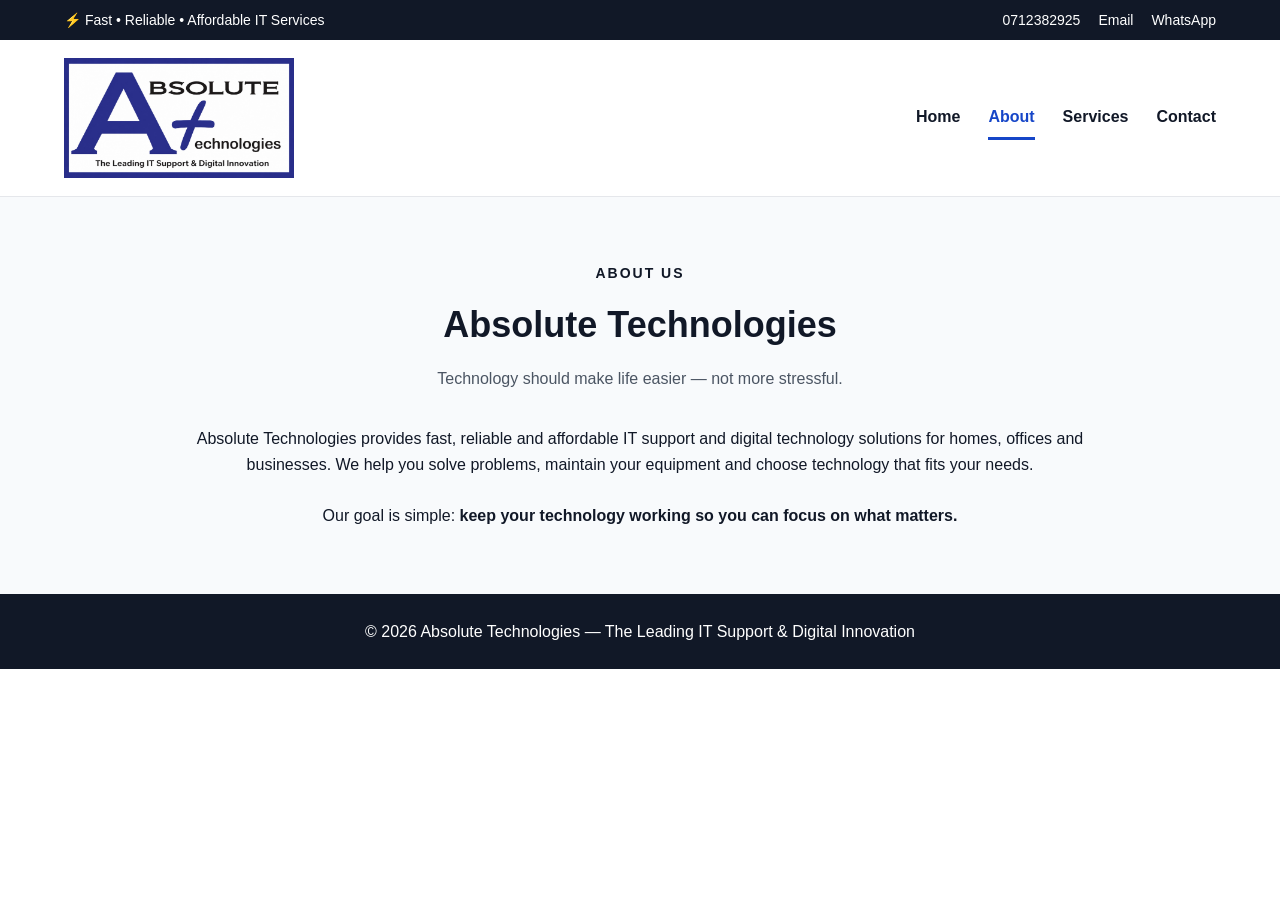
==== commit 29db7c7c: "Add files via upload" ====
--- a/about.html
+++ b/about.html
@@ -1,28 +1,24 @@
 <!DOCTYPE html>
-<html lang="en">
-<head>
-<meta charset="UTF-8">
-<meta name="viewport" content="width=device-width, initial-scale=1.0">
-<title>About | Absolute Technologies</title>
-<link rel="stylesheet" href="style.css">
-</head>
+<html lang="en"><head><meta charset="UTF-8"><meta name="viewport" content="width=device-width,initial-scale=1.0">
+<title>About | Absolute Technologies</title><link rel="stylesheet" href="style.css"></head>
 <body>
-<header>
-  <div class="topbar"><span>Fast • Reliable • Affordable IT Services</span><div><a href="tel:0712382925">0712382925</a><a href="mailto:Absolutetechnologies738@gmail.com">Email</a><a href="https://wa.me/254712382925" target="_blank">WhatsApp</a></div></div>
-  <div class="nav"><a href="index.html"><img src="assets/logo.png" alt="Absolute Technologies"></a><nav><a href="index.html">Home</a><a class="active" href="about.html">About</a><a href="services.html">Services</a><a href="contact.html">Contact</a></nav></div>
+<div class="top"><span>⚡ Fast • Reliable • Affordable IT Services</span><span><a href="tel:0712382925">0712382925</a><a href="mailto:Absolutetechnologies738@gmail.com">Email</a><a href="https://wa.me/254712382925" target="_blank">WhatsApp</a></span></div>
+<header class="header">
+<a href="index.html"><img class="logo" src="assets/logo.png" alt="Absolute Technologies logo"></a>
+<nav>
+<a class="" href="index.html">Home</a>
+<a class="active" href="about.html">About</a>
+<a class="" href="services.html">Services</a>
+<a class="" href="contact.html">Contact</a>
+</nav>
 </header>
 
-<main class="page">
-  <p class="eyebrow">ABOUT US</p>
-  <h1>We make technology simple, reliable and useful.</h1>
-  <p class="large">Absolute Technologies is a practical IT partner for homes, offices and growing businesses.</p>
-  <p>Technology should help you work faster, communicate better and grow with confidence — not leave you frustrated. We combine technical support with dependable equipment and straightforward advice, so you get solutions that actually fit your needs.</p>
-  <div class="values">
-    <div><h3>Reliable</h3><p>We focus on practical solutions that get you back to work.</p></div>
-    <div><h3>Affordable</h3><p>We help you get value from your technology without unnecessary spending.</p></div>
-    <div><h3>Professional</h3><p>Clear communication, honest support and service you can count on.</p></div>
-  </div>
-</main>
-<footer>© 2026 Absolute Technologies</footer>
-</body>
-</html>
+<section class="section about"><div class="about-box">
+<div class="kicker">ABOUT US</div><h2>Absolute Technologies</h2>
+<p class="lead">Technology should make life easier — not more stressful.</p>
+<p>Absolute Technologies provides fast, reliable and affordable IT support and digital technology solutions for homes, offices and businesses. We help you solve problems, maintain your equipment and choose technology that fits your needs.</p>
+<br><p>Our goal is simple: <strong>keep your technology working so you can focus on what matters.</strong></p>
+</div></section>
+
+<footer class="footer">© 2026 Absolute Technologies — The Leading IT Support &amp; Digital Innovation</footer>
+</body></html>
--- a/style.css
+++ b/style.css
@@ -1,55 +1,43 @@
-*{box-sizing:border-box}
-body{margin:0;font-family:Arial,Helvetica,sans-serif;color:#10172b;background:#fff}
-a{text-decoration:none}
-.topbar{background:#0b1630;color:#fff;padding:10px 6%;display:flex;justify-content:space-between;font-size:14px}
-.topbar a{color:#fff;margin-left:18px}
-.nav{min-height:105px;padding:12px 6%;display:flex;align-items:center;justify-content:space-between;background:#fff}
-.nav img{width:220px;max-width:42vw;display:block}
-.nav nav{display:flex;gap:32px;font-weight:700}
-.nav nav a{color:#12182a;padding:12px 0;border-bottom:3px solid transparent}
-.nav nav a.active{color:#1650bb;border-color:#1650bb}
-.hero{min-height:470px;padding:80px 8%;display:flex;align-items:center;background:linear-gradient(120deg,#071a42,#165ed6);color:#fff}
-.hero-text{max-width:760px}
-.eyebrow{font-size:14px;font-weight:800;letter-spacing:1.6px;color:#1853bd}
-.hero .eyebrow{color:#dce8ff}
-.hero h1{font-size:52px;line-height:1.08;margin:14px 0}
-.hero p:not(.eyebrow){font-size:18px;line-height:1.7;max-width:650px}
-.button{display:inline-block;background:#fff;color:#1048ae;padding:14px 22px;border-radius:8px;font-weight:800;margin:12px 8px 0 0}
-.button.light{background:transparent;color:#fff;border:2px solid #fff}
-.products{padding:70px 7%;text-align:center}
-.products h2{font-size:35px;margin:8px 0}
-.intro{color:#657086}
-.cards{display:grid;grid-template-columns:repeat(3,1fr);gap:24px;margin-top:35px}
-.cards article{border:1px solid #e0e6ef;border-radius:16px;overflow:hidden;text-align:left;background:#fff;box-shadow:0 8px 24px #0000000d}
-.cards img{width:100%;height:240px;object-fit:cover;display:block}
-.cards h3,.cards p{margin-left:20px;margin-right:20px}
-.cards h3{margin-top:18px}
-.cards p{color:#657086;line-height:1.55;margin-bottom:22px}
-.cta{padding:65px 7%;background:#edf4ff;text-align:center}
-.cta h2{font-size:34px;margin:0 0 10px}
-.page{max-width:1000px;margin:auto;padding:75px 7%;min-height:600px}
-.page h1{font-size:46px;line-height:1.15;margin:8px 0 24px}
-.page .large{font-size:21px;line-height:1.65}
-.page>p:not(.eyebrow){line-height:1.8;color:#4d586c}
-.values{display:grid;grid-template-columns:repeat(3,1fr);gap:20px;margin-top:35px}
-.values>div{padding:25px;border:1px solid #e0e6ef;border-radius:14px}
-.values h3{color:#1550b7}
-.service-banner{padding:65px 7%;background:#1053c8;color:#fff}
-.service-banner .eyebrow{color:#dce8ff}
-.service-banner h1{font-size:48px;margin:8px 0}
-.service-banner p:last-child{font-size:18px}
-.service-grid{padding:55px 7%;display:grid;grid-template-columns:repeat(3,1fr);gap:20px}
-.service-grid>div{padding:25px;border:1px solid #e0e6ef;border-radius:14px;box-shadow:0 6px 20px #0000000b}
-.service-grid h3{color:#1550b7}
-.service-grid p{color:#5a6476;line-height:1.6}
-.contact-card{display:block;padding:25px;margin:15px 0;border:1px solid #e0e6ef;border-radius:14px;color:#17223a;font-size:18px}
-.contact-card strong{color:#1550b7}
-footer{background:#0b1630;color:#fff;text-align:center;padding:20px;font-size:14px}
+
+*{box-sizing:border-box;margin:0;padding:0}
+body{font-family:Arial,Helvetica,sans-serif;color:#111827;background:#fff;line-height:1.6}
+a{text-decoration:none;color:inherit}
+.top{background:#111827;color:#fff;padding:9px 5%;display:flex;justify-content:space-between;font-size:14px}
+.top a{margin-left:18px;color:#fff}
+.header{background:#fff;padding:18px 5%;display:flex;align-items:center;justify-content:space-between;border-bottom:1px solid #e5e7eb;position:sticky;top:0;z-index:10}
+.logo{width:230px;height:auto;display:block}
+nav{display:flex;gap:28px;font-weight:700}
+nav a{padding:8px 0}
+nav a:hover,nav .active{color:#1646c8;border-bottom:3px solid #1646c8}
+.hero{background:linear-gradient(120deg,#0b2470,#1670e8);color:#fff;padding:90px 7%;min-height:430px;display:flex;align-items:center}
+.hero-content{max-width:700px}
+.kicker{text-transform:uppercase;letter-spacing:2px;font-size:14px;font-weight:800;margin-bottom:12px}
+.hero h1{font-size:clamp(38px,6vw,66px);line-height:1.05;margin-bottom:20px}
+.hero p{font-size:18px;max-width:650px;margin-bottom:28px}
+.btns{display:flex;gap:12px;flex-wrap:wrap}
+.btn{display:inline-block;padding:13px 22px;border-radius:7px;font-weight:800;background:#fff;color:#1244b7}
+.btn.alt{background:transparent;color:#fff;border:2px solid #fff}
+.section{padding:65px 6%}
+.section h2{text-align:center;font-size:36px;margin-bottom:12px}
+.lead{text-align:center;max-width:760px;margin:0 auto 35px;color:#4b5563}
+.cards{display:grid;grid-template-columns:repeat(3,1fr);gap:22px}
+.card{border:1px solid #e5e7eb;border-radius:14px;padding:25px;background:#fff;box-shadow:0 8px 25px rgba(0,0,0,.06)}
+.card h3{color:#1646c8;margin-bottom:8px}
+.product-grid{display:grid;grid-template-columns:repeat(3,1fr);gap:20px}
+.product{background:#f8fafc;border-radius:14px;padding:14px;text-align:center;border:1px solid #e5e7eb}
+.product img{width:100%;height:190px;object-fit:cover;border-radius:10px;margin-bottom:12px}
+.product h3{color:#1646c8}
+.about{background:#f8fafc}
+.about-box{max-width:900px;margin:auto;text-align:center}
+.contact{background:#eef4ff}
+.contact-box{max-width:800px;margin:auto;text-align:center}
+.contact a{display:inline-block;margin:8px;padding:12px 18px;background:#1646c8;color:#fff;border-radius:7px;font-weight:700}
+.footer{background:#111827;color:#fff;text-align:center;padding:25px}
 @media(max-width:800px){
-.topbar{display:block}.topbar div{margin-top:6px}.topbar a{margin-left:0;margin-right:14px}
-.nav{flex-direction:column;gap:12px}.nav nav{gap:18px;font-size:14px}
-.hero{padding:65px 7%}.hero h1{font-size:38px}
-.cards,.values,.service-grid{grid-template-columns:1fr}
-.page h1{font-size:36px}.service-banner h1{font-size:38px}
-.cards img{height:230px}
+ .top{font-size:12px;display:block;text-align:center}.top a{margin:0 6px}
+ .header{flex-direction:column;gap:14px}.logo{width:190px}
+ nav{gap:15px;font-size:14px;flex-wrap:wrap;justify-content:center}
+ .hero{padding:65px 7%}.hero h1{font-size:42px}
+ .cards,.product-grid{grid-template-columns:1fr}
+ .section{padding:50px 6%}
 }
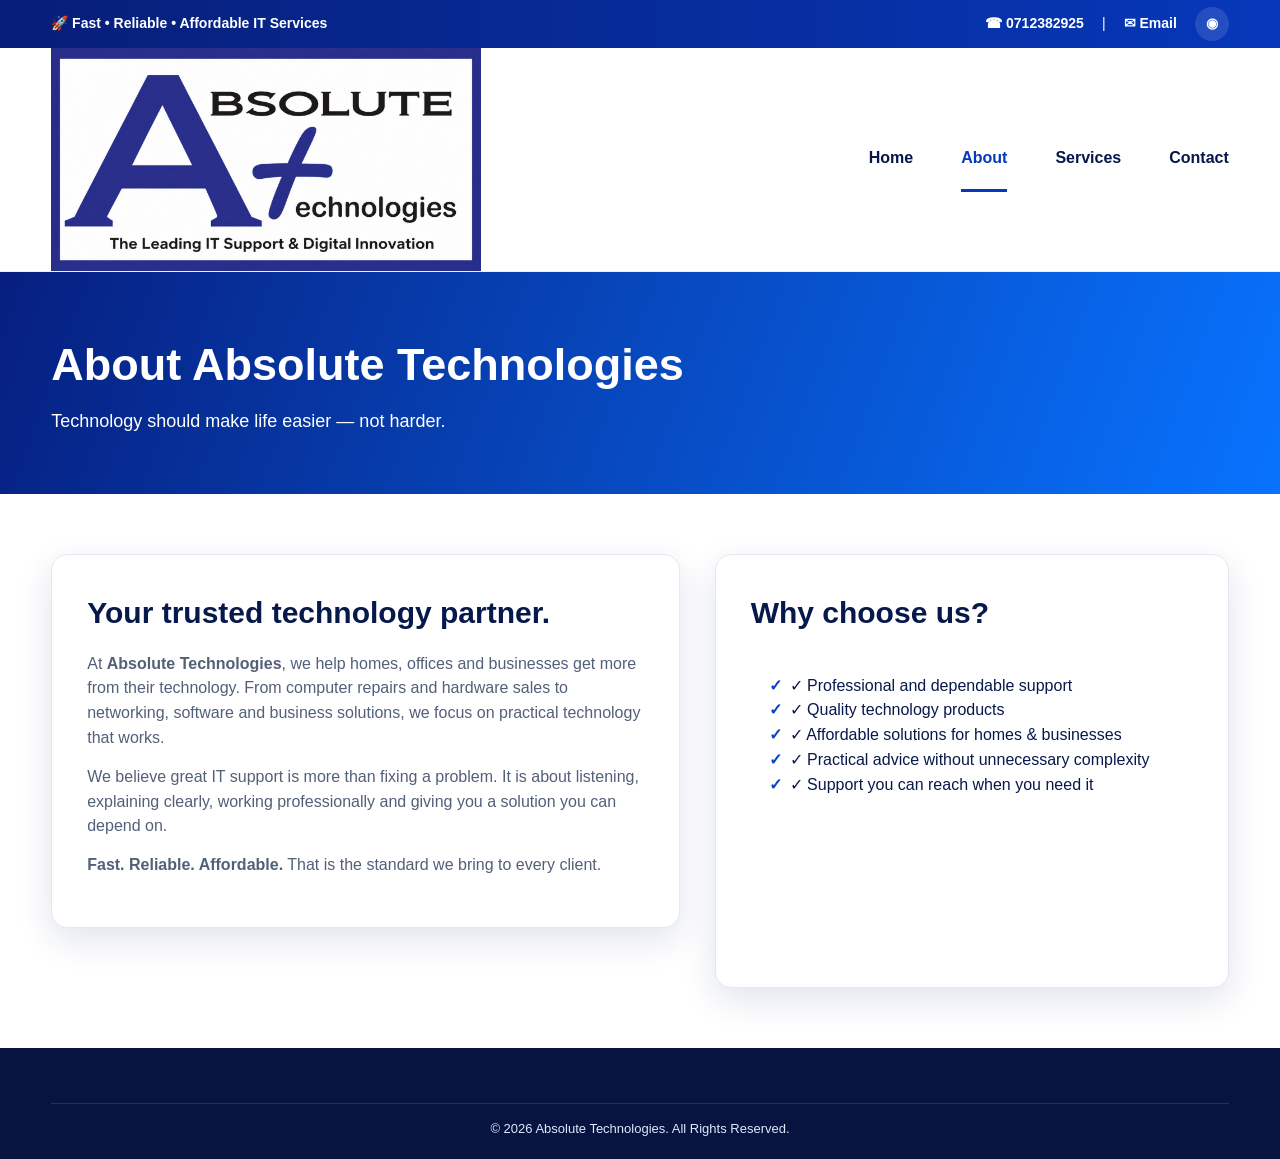
==== commit ede7a806: "Add files via upload" ====
--- a/about.html
+++ b/about.html
@@ -1,24 +1,12 @@
 <!DOCTYPE html>
-<html lang="en"><head><meta charset="UTF-8"><meta name="viewport" content="width=device-width,initial-scale=1.0">
-<title>About | Absolute Technologies</title><link rel="stylesheet" href="style.css"></head>
+<html lang="en"><head><meta charset="UTF-8"><meta name="viewport" content="width=device-width,initial-scale=1.0"><title>About | Absolute Technologies</title><link rel="stylesheet" href="style.css"></head>
 <body>
-<div class="top"><span>⚡ Fast • Reliable • Affordable IT Services</span><span><a href="tel:0712382925">0712382925</a><a href="mailto:Absolutetechnologies738@gmail.com">Email</a><a href="https://wa.me/254712382925" target="_blank">WhatsApp</a></span></div>
-<header class="header">
-<a href="index.html"><img class="logo" src="assets/logo.png" alt="Absolute Technologies logo"></a>
-<nav>
-<a class="" href="index.html">Home</a>
-<a class="active" href="about.html">About</a>
-<a class="" href="services.html">Services</a>
-<a class="" href="contact.html">Contact</a>
-</nav>
-</header>
-
-<section class="section about"><div class="about-box">
-<div class="kicker">ABOUT US</div><h2>Absolute Technologies</h2>
-<p class="lead">Technology should make life easier — not more stressful.</p>
-<p>Absolute Technologies provides fast, reliable and affordable IT support and digital technology solutions for homes, offices and businesses. We help you solve problems, maintain your equipment and choose technology that fits your needs.</p>
-<br><p>Our goal is simple: <strong>keep your technology working so you can focus on what matters.</strong></p>
+<div class="topbar"><div class="container"><div class="top-left">🚀 Fast • Reliable • Affordable IT Services</div><div class="top-right"><a href="tel:0712382925">☎ 0712382925</a><span>|</span><a href="mailto:Absolutetechnologies738@gmail.com">✉ Email</a><a class="social" href="https://wa.me/254712382925">◉</a></div></div></div>
+<header class="header"><div class="container"><a href="index.html"><img class="logo" src="assets/logo.png" alt="Absolute Technologies logo"></a><button class="menu" onclick="toggleMenu()">☰</button><nav class="nav" id="nav"><a href="index.html">Home</a><a class="active" href="about.html">About</a><a href="services.html">Services</a><a href="contact.html">Contact</a></nav></div></header>
+<section class="page-hero"><div class="container"><h1>About Absolute Technologies</h1><p>Technology should make life easier — not harder.</p></div></section>
+<section class="page-content"><div class="container about-grid">
+<div class="about-card"><h2>Your trusted technology partner.</h2><p>At <strong>Absolute Technologies</strong>, we help homes, offices and businesses get more from their technology. From computer repairs and hardware sales to networking, software and business solutions, we focus on practical technology that works.</p><p>We believe great IT support is more than fixing a problem. It is about listening, explaining clearly, working professionally and giving you a solution you can depend on.</p><p><strong>Fast. Reliable. Affordable.</strong> That is the standard we bring to every client.</p></div>
+<div class="about-card"><h2>Why choose us?</h2><ul class="service ul" style="list-style:none"><li>✓ Professional and dependable support</li><li>✓ Quality technology products</li><li>✓ Affordable solutions for homes & businesses</li><li>✓ Practical advice without unnecessary complexity</li><li>✓ Support you can reach when you need it</li></ul></div>
 </div></section>
-
-<footer class="footer">© 2026 Absolute Technologies — The Leading IT Support &amp; Digital Innovation</footer>
-</body></html>+<footer><div class="container"><div class="copyright">© 2026 Absolute Technologies. All Rights Reserved.</div></div></footer>
+<script>function toggleMenu(){document.getElementById('nav').classList.toggle('open')}</script></body></html>
--- a/style.css
+++ b/style.css
@@ -1,43 +1,151 @@
 
+:root{
+  --blue:#0639b9;
+  --deep:#06247d;
+  --electric:#0a55ff;
+  --text:#07184b;
+  --muted:#526078;
+  --light:#f6f9ff;
+  --green:#13c96b;
+  --border:#e3e8f3;
+  --shadow:0 12px 35px rgba(8,35,110,.12);
+}
 *{box-sizing:border-box;margin:0;padding:0}
-body{font-family:Arial,Helvetica,sans-serif;color:#111827;background:#fff;line-height:1.6}
+html{scroll-behavior:smooth}
+body{font-family:Arial,Helvetica,sans-serif;color:var(--text);background:#fff;line-height:1.55}
 a{text-decoration:none;color:inherit}
-.top{background:#111827;color:#fff;padding:9px 5%;display:flex;justify-content:space-between;font-size:14px}
-.top a{margin-left:18px;color:#fff}
-.header{background:#fff;padding:18px 5%;display:flex;align-items:center;justify-content:space-between;border-bottom:1px solid #e5e7eb;position:sticky;top:0;z-index:10}
-.logo{width:230px;height:auto;display:block}
-nav{display:flex;gap:28px;font-weight:700}
-nav a{padding:8px 0}
-nav a:hover,nav .active{color:#1646c8;border-bottom:3px solid #1646c8}
-.hero{background:linear-gradient(120deg,#0b2470,#1670e8);color:#fff;padding:90px 7%;min-height:430px;display:flex;align-items:center}
-.hero-content{max-width:700px}
-.kicker{text-transform:uppercase;letter-spacing:2px;font-size:14px;font-weight:800;margin-bottom:12px}
-.hero h1{font-size:clamp(38px,6vw,66px);line-height:1.05;margin-bottom:20px}
-.hero p{font-size:18px;max-width:650px;margin-bottom:28px}
-.btns{display:flex;gap:12px;flex-wrap:wrap}
-.btn{display:inline-block;padding:13px 22px;border-radius:7px;font-weight:800;background:#fff;color:#1244b7}
-.btn.alt{background:transparent;color:#fff;border:2px solid #fff}
-.section{padding:65px 6%}
-.section h2{text-align:center;font-size:36px;margin-bottom:12px}
-.lead{text-align:center;max-width:760px;margin:0 auto 35px;color:#4b5563}
-.cards{display:grid;grid-template-columns:repeat(3,1fr);gap:22px}
-.card{border:1px solid #e5e7eb;border-radius:14px;padding:25px;background:#fff;box-shadow:0 8px 25px rgba(0,0,0,.06)}
-.card h3{color:#1646c8;margin-bottom:8px}
-.product-grid{display:grid;grid-template-columns:repeat(3,1fr);gap:20px}
-.product{background:#f8fafc;border-radius:14px;padding:14px;text-align:center;border:1px solid #e5e7eb}
-.product img{width:100%;height:190px;object-fit:cover;border-radius:10px;margin-bottom:12px}
-.product h3{color:#1646c8}
-.about{background:#f8fafc}
-.about-box{max-width:900px;margin:auto;text-align:center}
-.contact{background:#eef4ff}
-.contact-box{max-width:800px;margin:auto;text-align:center}
-.contact a{display:inline-block;margin:8px;padding:12px 18px;background:#1646c8;color:#fff;border-radius:7px;font-weight:700}
-.footer{background:#111827;color:#fff;text-align:center;padding:25px}
-@media(max-width:800px){
- .top{font-size:12px;display:block;text-align:center}.top a{margin:0 6px}
- .header{flex-direction:column;gap:14px}.logo{width:190px}
- nav{gap:15px;font-size:14px;flex-wrap:wrap;justify-content:center}
- .hero{padding:65px 7%}.hero h1{font-size:42px}
- .cards,.product-grid{grid-template-columns:1fr}
- .section{padding:50px 6%}
+.container{width:min(1320px,92%);margin:auto}
+
+/* top bar */
+.topbar{height:48px;background:linear-gradient(90deg,#071e78,#0638ba);color:#fff;font-size:14px}
+.topbar .container{height:100%;display:flex;align-items:center;justify-content:space-between;gap:20px}
+.top-left{font-weight:700}
+.top-right{display:flex;align-items:center;gap:18px}
+.top-right a{font-weight:700}
+.social{display:inline-flex;align-items:center;justify-content:center;width:34px;height:34px;border-radius:50%;background:rgba(255,255,255,.12);font-weight:800}
+
+/* header */
+.header{background:#fff;border-bottom:1px solid #edf0f7;position:relative;z-index:20}
+.header .container{min-height:144px;display:flex;align-items:center;justify-content:space-between;gap:30px}
+.logo{display:block;width:430px;max-width:48vw;height:auto;object-fit:contain}
+.nav{display:flex;align-items:center;gap:48px;font-weight:700;color:#07164c}
+.nav>a,.drop-btn{padding:18px 0;border-bottom:3px solid transparent;cursor:pointer}
+.nav>a:hover,.nav>a.active,.drop:hover .drop-btn{color:var(--blue);border-bottom-color:var(--blue)}
+.drop{position:relative}
+.drop-menu{position:absolute;right:0;top:58px;background:#fff;min-width:210px;border-radius:10px;box-shadow:var(--shadow);border:1px solid var(--border);padding:8px;display:none}
+.drop:hover .drop-menu{display:block}
+.drop-menu a{display:block;padding:12px;border-radius:7px}
+.drop-menu a:hover{background:#f1f5ff;color:var(--blue)}
+.menu{display:none;border:0;background:none;font-size:30px;color:var(--blue)}
+
+/* hero */
+.hero{background:
+ radial-gradient(circle at 88% 15%,rgba(42,142,255,.95),transparent 30%),
+ linear-gradient(112deg,#071e78 0%,#0638bd 55%,#0873ff 100%);
+color:#fff;overflow:hidden}
+.hero .container{min-height:390px;display:grid;grid-template-columns:1fr 1.15fr;gap:45px;align-items:center;padding:42px 0}
+.kicker{color:#16bffb;font-weight:800;letter-spacing:.6px;margin-bottom:10px}
+.hero h1{font-size:54px;line-height:1.05;max-width:650px;margin-bottom:20px}
+.hero p{font-size:19px;max-width:620px;color:#eef5ff;margin-bottom:28px}
+.buttons{display:flex;gap:14px;flex-wrap:wrap}
+.btn{display:inline-flex;align-items:center;justify-content:center;gap:8px;border-radius:9px;padding:15px 25px;font-weight:800;border:2px solid #fff;transition:.2s}
+.btn-light{background:#fff;color:#0638ad}
+.btn-outline{background:transparent;color:#fff}
+.btn-green{background:var(--green);border-color:var(--green);color:#fff}
+.btn:hover{transform:translateY(-2px);box-shadow:0 9px 22px rgba(0,0,0,.16)}
+
+.hero-gallery{display:grid;grid-template-columns:1.05fr .9fr .9fr;gap:10px;align-items:center}
+.hero-card{height:270px;border-radius:14px;overflow:hidden;border:2px solid rgba(255,255,255,.75);background:#fff;box-shadow:0 10px 25px rgba(0,0,0,.18)}
+.hero-card img{width:100%;height:100%;object-fit:cover;display:block}
+
+/* services */
+.services{padding:48px 0 40px;background:#fff}
+.section-heading{text-align:center;margin-bottom:28px}
+.eyebrow{color:#0b9fd4;font-weight:800;letter-spacing:.7px}
+.section-heading h2{font-size:34px;margin-top:3px}
+.section-heading h2:after{content:"";display:block;width:68px;height:3px;background:var(--blue);margin:10px auto 0}
+.service-grid{display:grid;grid-template-columns:repeat(6,1fr);border-top:1px solid var(--border)}
+.service{padding:22px 18px;border-right:1px solid var(--border);min-height:300px}
+.service:last-child{border-right:0}
+.icon{width:48px;height:48px;border-radius:50%;background:#073bbd;color:#fff;display:grid;place-items:center;font-size:23px;margin-bottom:10px}
+.service:nth-child(3) .icon{background:#16ad55}
+.service h3{font-size:16px;color:#07359d;margin-bottom:6px}
+.service p{font-size:13px;color:#29354e;margin-bottom:12px}
+.service ul{list-style:none;display:grid;gap:9px;font-size:13px;color:#1e2b45}
+.service li:before{content:"✓";color:#0843c7;font-weight:900;margin-right:8px}
+
+/* value strip */
+.values{background:linear-gradient(90deg,#061f80,#063ebc);color:#fff}
+.values .container{display:grid;grid-template-columns:repeat(3,1fr);gap:30px;padding:20px 0}
+.value{display:flex;align-items:center;gap:16px}
+.value-icon{font-size:32px}
+.value h3{font-size:16px}
+.value p{font-size:12px;opacity:.9}
+
+/* pages */
+.page-hero{background:linear-gradient(110deg,#061f80,#0873ff);color:#fff;padding:58px 0}
+.page-hero h1{font-size:45px;margin-bottom:8px}
+.page-hero p{font-size:18px;max-width:700px}
+.page-content{padding:60px 0}
+.about-card,.contact-card{background:#fff;border:1px solid var(--border);border-radius:16px;box-shadow:var(--shadow);padding:35px}
+.about-grid{display:grid;grid-template-columns:1.1fr .9fr;gap:35px;align-items:start}
+.about-card h2{font-size:30px;margin-bottom:15px}
+.about-card p{color:var(--muted);margin-bottom:14px}
+.contact-grid{display:grid;grid-template-columns:1fr 1fr;gap:25px}
+.contact-item{padding:18px;border:1px solid var(--border);border-radius:12px;margin-bottom:14px}
+.contact-item strong{display:block;color:var(--blue);margin-bottom:4px}
+.form{display:grid;gap:13px}
+.form input,.form textarea{width:100%;padding:14px;border:1px solid #d5dce9;border-radius:8px;font:inherit}
+.form textarea{min-height:150px;resize:vertical}
+.form button{cursor:pointer;border:0;background:var(--blue);color:#fff;padding:14px;border-radius:8px;font-weight:800}
+
+/* footer */
+footer{background:#07143f;color:#dfe7ff;padding:30px 0 20px}
+.footer-grid{display:grid;grid-template-columns:1.2fr 1fr 1fr;gap:30px}
+footer h3{color:#fff;margin-bottom:9px}
+footer p,footer a{font-size:14px;color:#c5d0ec}
+footer a:hover{color:#fff}
+.copyright{border-top:1px solid rgba(255,255,255,.12);margin-top:25px;padding-top:15px;text-align:center;font-size:13px}
+
+/* floating whatsapp */
+.whatsapp{position:fixed;right:22px;bottom:22px;width:55px;height:55px;border-radius:50%;background:#16c96b;color:#fff;display:grid;place-items:center;font-size:27px;font-weight:900;box-shadow:0 8px 22px rgba(0,0,0,.2);z-index:50}
+
+/* responsive */
+@media(max-width:1050px){
+  .nav{gap:25px}
+  .logo{width:360px}
+  .hero .container{grid-template-columns:1fr}
+  .hero-gallery{max-width:850px;width:100%}
+  .service-grid{grid-template-columns:repeat(3,1fr)}
+  .service:nth-child(3){border-right:0}
 }
+@media(max-width:720px){
+  .topbar{height:auto;padding:9px 0}
+  .topbar .container,.top-right{justify-content:center;flex-wrap:wrap}
+  .top-left{width:100%;text-align:center}
+  .header .container{min-height:95px}
+  .logo{width:270px;max-width:75vw}
+  .menu{display:block}
+  .nav{display:none;position:absolute;left:0;right:0;top:95px;background:#fff;box-shadow:var(--shadow);padding:15px 5%;flex-direction:column;align-items:stretch;gap:0}
+  .nav.open{display:flex}
+  .nav>a,.drop-btn{padding:13px 0}
+  .drop-menu{position:static;box-shadow:none;border:0;padding:0 0 8px 15px}
+  .drop:hover .drop-menu{display:none}
+  .drop.open .drop-menu{display:block}
+  .hero .container{padding:45px 0}
+  .hero h1{font-size:39px}
+  .hero p{font-size:16px}
+  .hero-gallery{grid-template-columns:1fr 1fr 1fr;gap:7px}
+  .hero-card{height:180px}
+  .service-grid{grid-template-columns:1fr 1fr}
+  .service{border-right:1px solid var(--border)}
+  .values .container{grid-template-columns:1fr}
+  .about-grid,.contact-grid{grid-template-columns:1fr}
+  .footer-grid{grid-template-columns:1fr}
+}
+@media(max-width:480px){
+  .hero-gallery{grid-template-columns:1fr}
+  .hero-card{height:220px}
+  .service-grid{grid-template-columns:1fr}
+  .service{border-right:0;border-bottom:1px solid var(--border)}
+}
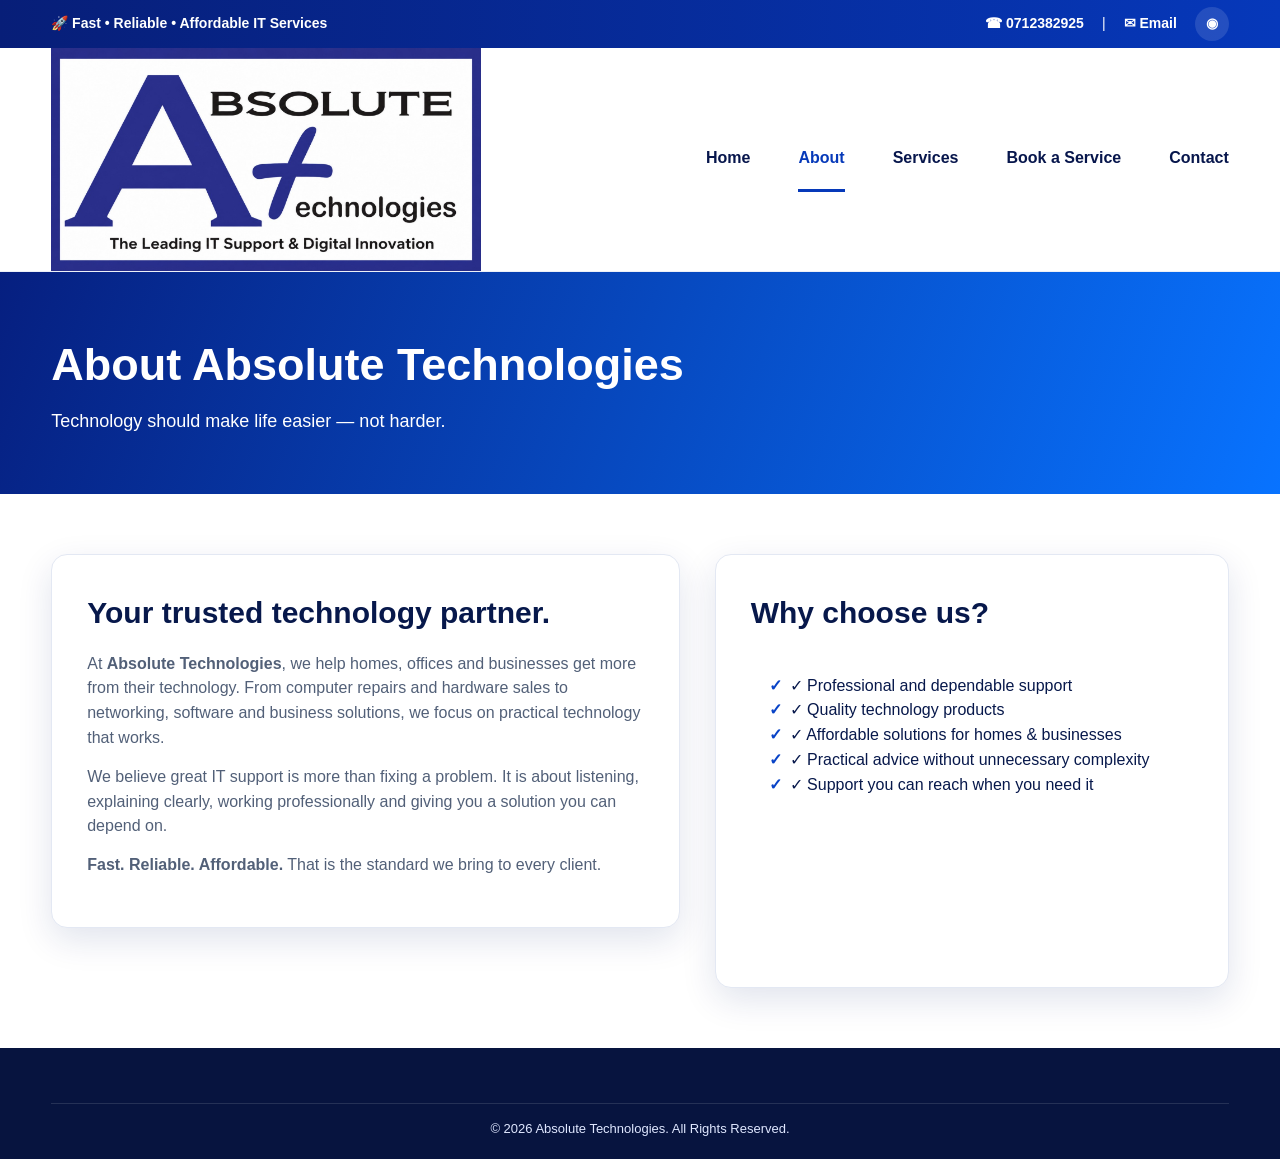
==== commit 7f3525f8: "Add files via upload" ====
--- a/about.html
+++ b/about.html
@@ -2,7 +2,7 @@
 <html lang="en"><head><meta charset="UTF-8"><meta name="viewport" content="width=device-width,initial-scale=1.0"><title>About | Absolute Technologies</title><link rel="stylesheet" href="style.css"></head>
 <body>
 <div class="topbar"><div class="container"><div class="top-left">🚀 Fast • Reliable • Affordable IT Services</div><div class="top-right"><a href="tel:0712382925">☎ 0712382925</a><span>|</span><a href="mailto:Absolutetechnologies738@gmail.com">✉ Email</a><a class="social" href="https://wa.me/254712382925">◉</a></div></div></div>
-<header class="header"><div class="container"><a href="index.html"><img class="logo" src="assets/logo.png" alt="Absolute Technologies logo"></a><button class="menu" onclick="toggleMenu()">☰</button><nav class="nav" id="nav"><a href="index.html">Home</a><a class="active" href="about.html">About</a><a href="services.html">Services</a><a href="contact.html">Contact</a></nav></div></header>
+<header class="header"><div class="container"><a href="index.html"><img class="logo" src="assets/logo.png" alt="Absolute Technologies logo"></a><button class="menu" onclick="toggleMenu()">☰</button><nav class="nav" id="nav"><a href="index.html">Home</a><a class="active" href="about.html">About</a><a href="services.html">Services</a><a href="booking.html">Book a Service</a><a href="contact.html">Contact</a></nav></div></header>
 <section class="page-hero"><div class="container"><h1>About Absolute Technologies</h1><p>Technology should make life easier — not harder.</p></div></section>
 <section class="page-content"><div class="container about-grid">
 <div class="about-card"><h2>Your trusted technology partner.</h2><p>At <strong>Absolute Technologies</strong>, we help homes, offices and businesses get more from their technology. From computer repairs and hardware sales to networking, software and business solutions, we focus on practical technology that works.</p><p>We believe great IT support is more than fixing a problem. It is about listening, explaining clearly, working professionally and giving you a solution you can depend on.</p><p><strong>Fast. Reliable. Affordable.</strong> That is the standard we bring to every client.</p></div>
